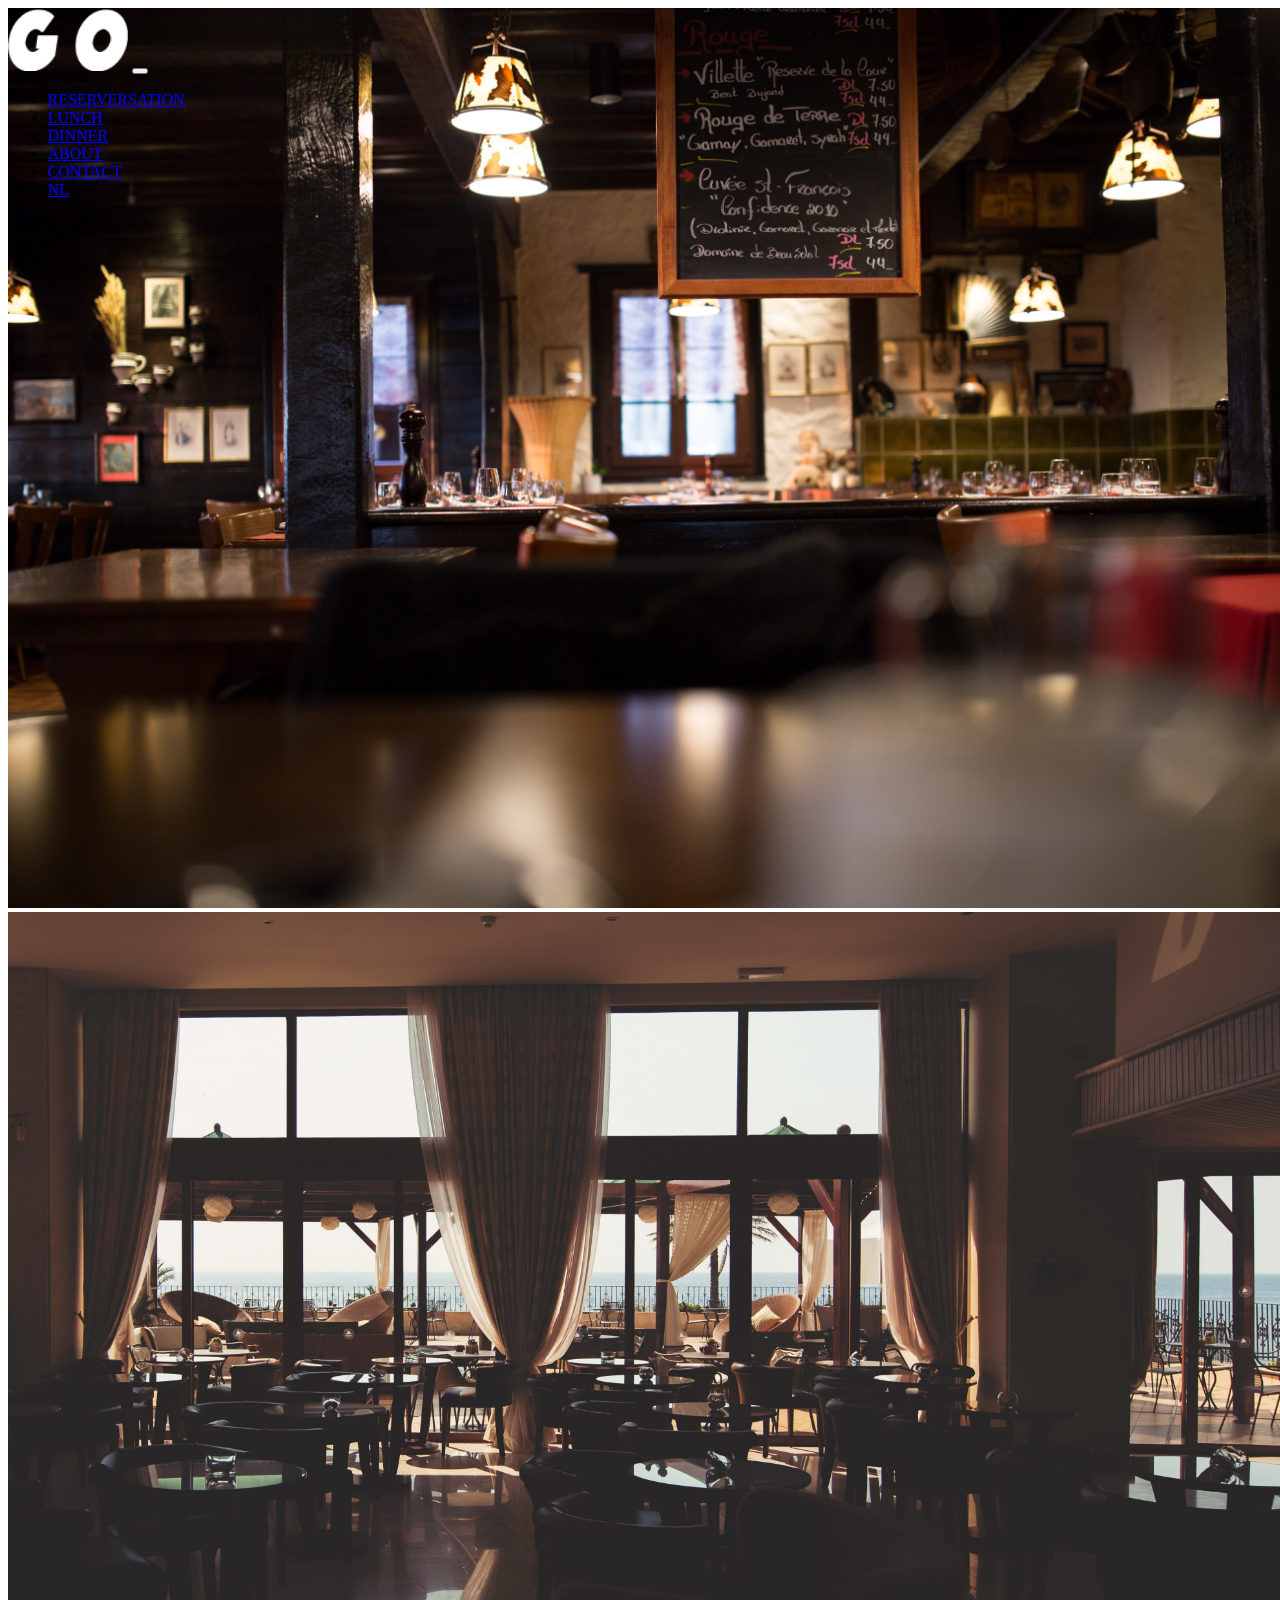
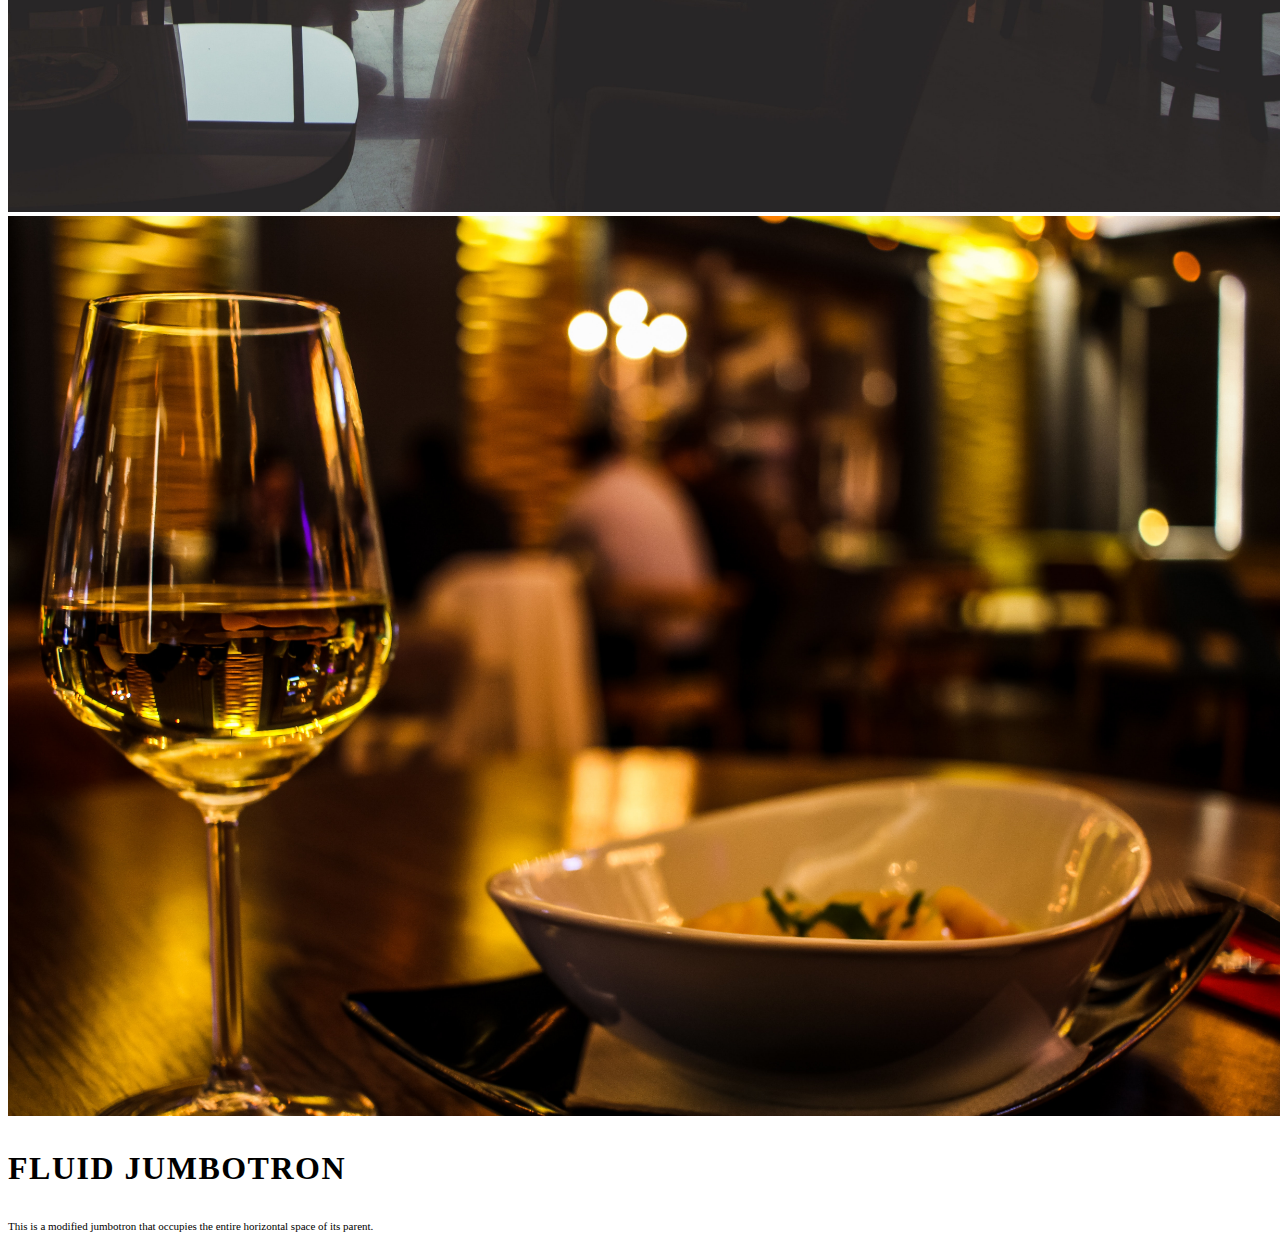
==== index.html @ 3fc8fcc0 "put propernav bar on all pages and fixed linking" ====
<!DOCTYPE html>
<html>
<head>
    <meta charset="utf-8" />
    <meta http-equiv="X-UA-Compatible" content="IE=edge">
    <title>Restaurant V</title>
    <meta name="viewport" content="width=device-width, initial-scale=1">
    <link href="https://stackpath.bootstrapcdn.com/bootstrap/4.2.1/css/bootstrap.min.css" rel="stylesheet" integrity="sha384-GJzZqFGwb1QTTN6wy59ffF1BuGJpLSa9DkKMp0DgiMDm4iYMj70gZWKYbI706tWS" crossorigin="anonymous"> 
    <link rel="stylesheet" href="css/style.css">
    <link rel="stylesheet" href="https://use.fontawesome.com/releases/v5.7.1/css/all.css" integrity="sha384-fnmOCqbTlWIlj8LyTjo7mOUStjsKC4pOpQbqyi7RrhN7udi9RwhKkMHpvLbHG9Sr" crossorigin="anonymous">
</head>
<body>
    <nav class="navbar navbar-expand-lg navbar-dark navbar-expand-md">
        <a class="navbar-brand" href="index.html"><img class="pt-3 pl-4" id="logo" src="img/LogoGO.png"></a>
        <button class="navbar-toggler" type="button" data-toggle="collapse" data-target="#navbarNav" aria-controls="navbarNav" aria-expanded="false" aria-label="Toggle navigation">
          <span class="navbar-toggler-icon"></span>
        </button>
        <div class="collapse navbar-collapse flex-row-reverse" id="navbarNav">
          <ul class="navbar-nav">
            <li class="nav-item active pt-2">
              <a class="nav-link font-weight-bold" href="reservation.html">RESERVERSATION</a>
            </li>
            <li class="nav-item px-3 pt-2">
              <a class="nav-link font-weight-bold" href="lunch.html">LUNCH</a>
            </li>
            <li class="nav-item px-3 pt-2">
              <a class="nav-link font-weight-bold" href="#">DINNER</a>
            </li>
            <li class="nav-item px-3 pt-2">
              <a class="nav-link font-weight-bold" href="about.html">ABOUT</a>
            </li>
            <li class="nav-item px-3 pt-2">
              <a class="nav-link font-weight-bold" href="#">CONTACT</a>
            </li>
            <li class="nav-item pr-4 pt-2 font-weight-bold">
              <a class="nav-link" href="#">NL</a>
            </li>
          </ul>
        </div>
    </nav>
    <div id="demo" class="carousel slide carousel-fade" data-ride="carousel">
      <div class="carousel-inner">
        <div class="carousel-item active">
          <img src="img/after-business-hours-architecture-bar-34650.jpg" alt="Los Angeles" width="1100" height="500">
        </div>
        <div class="carousel-item">
          <img src="img/architecture-chairs-curtains-279835.jpg" alt="Chicago" width="1100" height="500">
        </div>
        <div class="carousel-item">
          <img src="img/blur-close-up-cutlery-370984.jpg" alt="New York" width="1100" height="500">
        </div>
      </div>
      <div class="pl-4 jumbotron jumbotron-fluid">
          <div class="container">
            <h1 class="display-4">Fluid jumbotron</h1>
            <p class="lead">This is a modified jumbotron that occupies the entire horizontal space of its parent.</p>
          </div>
      </div>
    </div>
    <div class="socialmedia">
      <a href="#"><i class="fab fa-facebook-f px-2"></i></a>
      <a href="#"><i class="fab fa-instagram px-2"></i></a>
      <a href="#"><i class="fab fa-youtube-square px-2"></i></a>
    </div>

    <script> src="js/main.js"</script>
    <script src="https://ajax.googleapis.com/ajax/libs/jquery/3.3.1/jquery.min.js"></script>
    <script src="https://cdnjs.cloudflare.com/ajax/libs/popper.js/1.14.6/umd/popper.min.js"></script>
    <script src="https://maxcdn.bootstrapcdn.com/bootstrap/4.2.1/js/bootstrap.min.js"></script>
  

</body>
</html>
---- css/style.css ----
body, html{
	font-family: 'Montserrat';
	height:100vh;
}

p {
	font-size: 11px;
	width:100%;
	z-index: 20;
	font-weight: 100;
	line-height: 1.7;
}

h1, h2, h3 {
	text-transform: uppercase;
	letter-spacing: 1.5px;
	line-height: 1.7;
}

h3 {
	font-size: 13px;
}

h2 {
	font-size: 16px;
}

h3 {
	font-size: 19px;
}

.food-header {
	background-image: url('../img/burrito.jpg');
	height: 250px;
	background-size: cover;
	background-attachment: fixed;
  	background-position: center;
  	background-repeat: no-repeat;

}

.carousel-inner img {
	width: 100vw;
	height: 100vh;
	object-fit: cover;
	overflow: hidden;
}

.navbar {
	position: absolute;
	width: 100%;
	z-index: 2;
}

.navbar-light .navbar-nav .active>.nav-link, .navbar-light .navbar-nav .nav-link.active, .navbar-light .navbar-nav .nav-link.show, .navbar-light .navbar-nav .show>.nav-link {
	color: white;
}

.navbar-light .navbar-nav .nav-link {
	color: rgba(251, 251, 251, 0.5);

}

main {
	height: 100%;
	width: 100%;
}

.content {
	padding: 20px;
}

.content h3 {
	padding-bottom: 20px;
	padding-top: 20px;
}

.food-menu h3 {
	border-top: solid 1px #ececec;
	letter-spacing: 3px;
	font-size: 14px;

}

.food-title {
	color: rgb(182, 163, 119);
}

.navbar-light .navbar-nav .active>.nav-link, .navbar-light .navbar-nav .nav-link.active, .navbar-light .navbar-nav .nav-link.show, .navbar-light .navbar-nav .show>.nav-link {
    color: white;
}
.navbar-light .navbar-nav .nav-link {
    color: #f8f9fa;
}

.socialmedia {
	z-index: 22;
	position: absolute;
	bottom: 8%;
	padding-left:40px;
}

.fab{
	size: 50px;
	color:white;
}

.fab:hover{
	color:lightblue;
}

.full-height {
	height: 100%;
}

.info {
	overflow: hidden;
}

.info-image {
	background-image: url('../img/after-business-hours-architecture-bar-34650.jpg');
	background-size: cover;
}

.info-outer {
	background-color: #1f1b1b;
	display: flex;
	align-items: center;
}

.info-inner h2 {
	color: wheat;
}

.info-inner {
	color: white;
	padding: 70px;
}

#logo {
	height:63px;
	width:120px;
}

@media(max-width:767px){
	#logo{
		height:45.6px;
		width: 80.6px;
	}
}
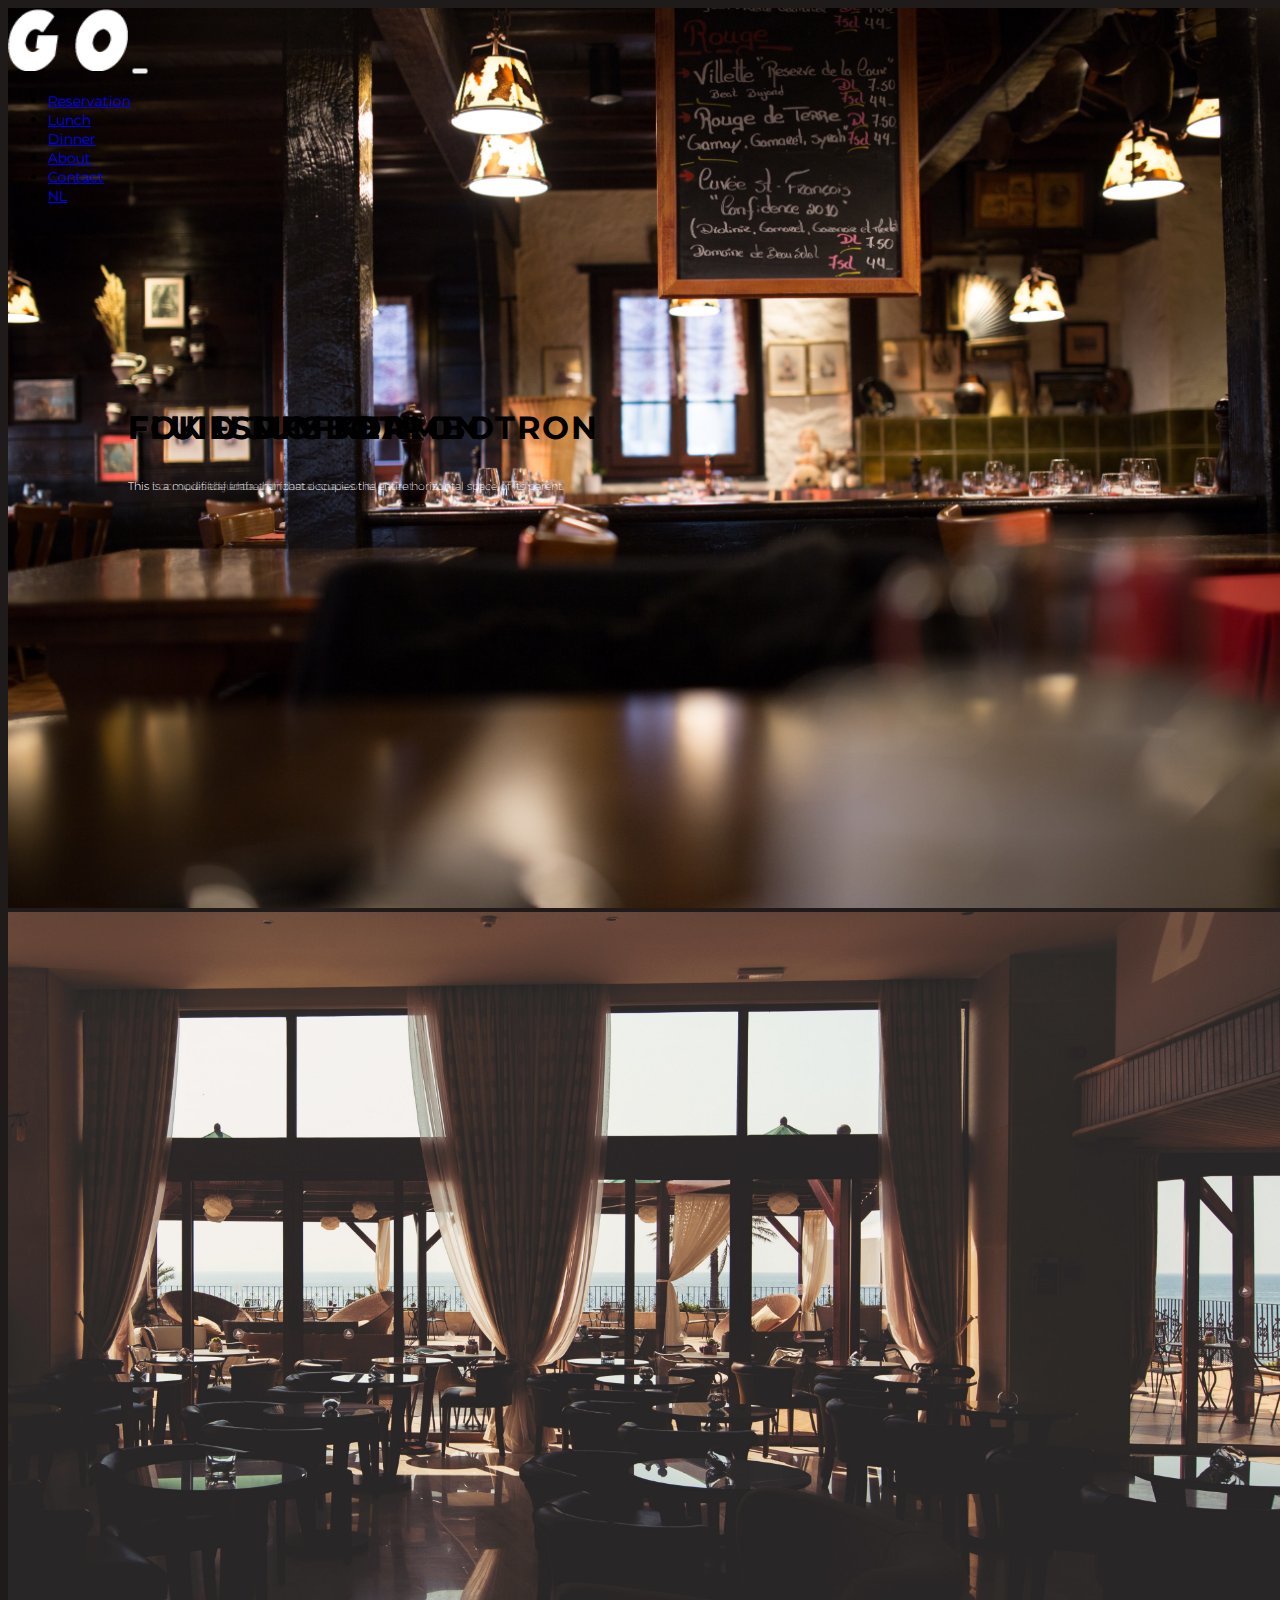
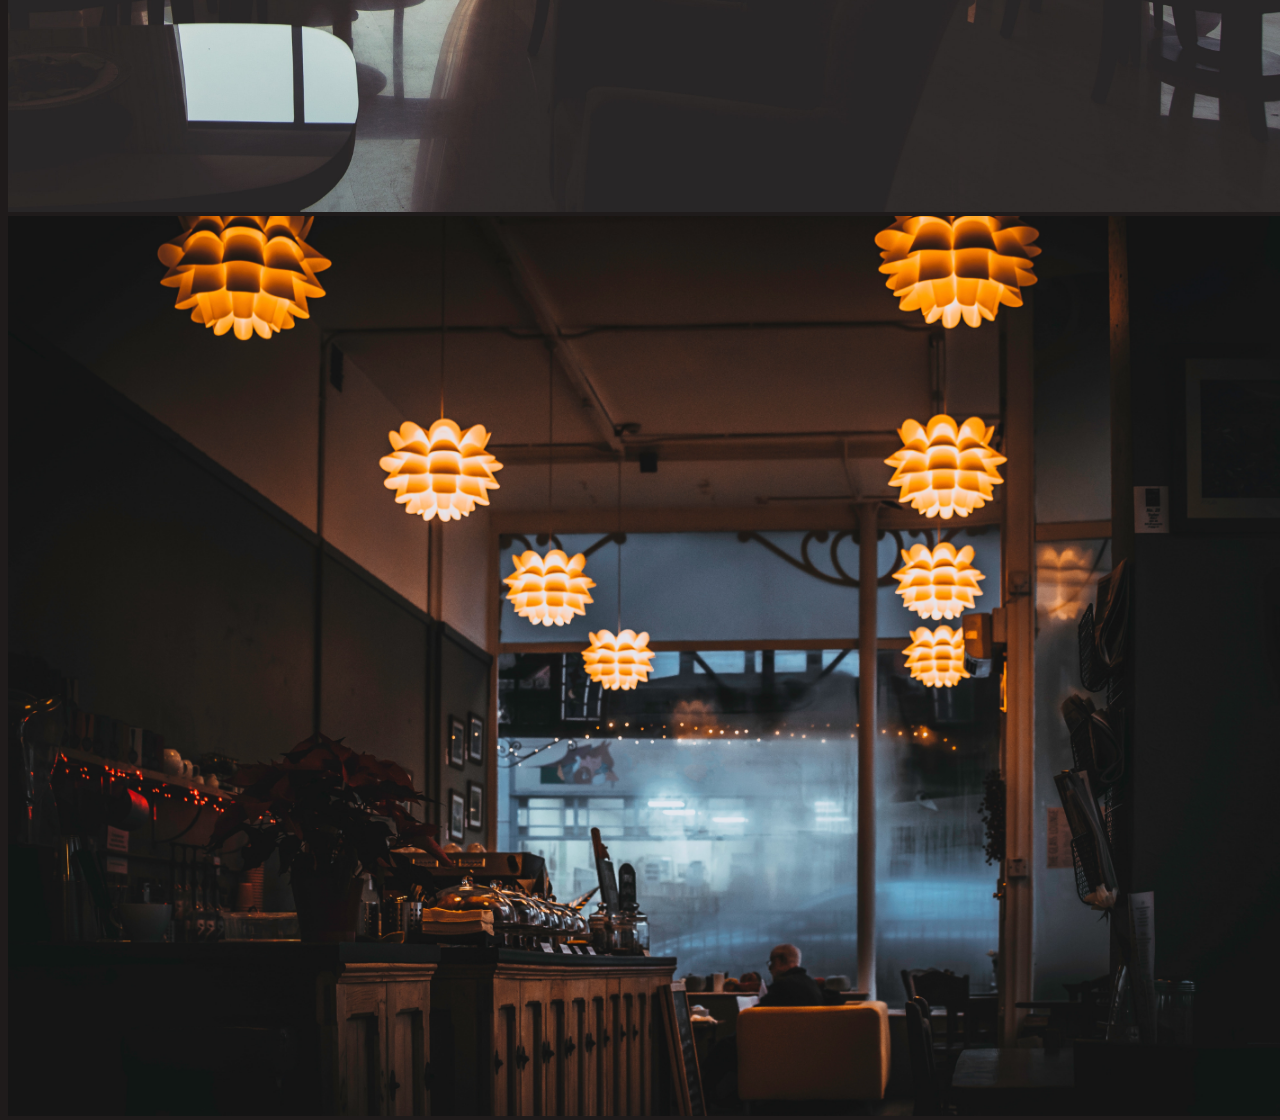
==== commit 48fc30a6: "fixed all pages nav" ====
--- a/index.html
+++ b/index.html
@@ -8,6 +8,7 @@
     <link href="https://stackpath.bootstrapcdn.com/bootstrap/4.2.1/css/bootstrap.min.css" rel="stylesheet" integrity="sha384-GJzZqFGwb1QTTN6wy59ffF1BuGJpLSa9DkKMp0DgiMDm4iYMj70gZWKYbI706tWS" crossorigin="anonymous"> 
     <link rel="stylesheet" href="css/style.css">
     <link rel="stylesheet" href="https://use.fontawesome.com/releases/v5.7.1/css/all.css" integrity="sha384-fnmOCqbTlWIlj8LyTjo7mOUStjsKC4pOpQbqyi7RrhN7udi9RwhKkMHpvLbHG9Sr" crossorigin="anonymous">
+    <link href="https://fonts.googleapis.com/css?family=Montserrat:300,400,600,700" rel="stylesheet">
 </head>
 <body>
     <nav class="navbar navbar-expand-lg navbar-dark navbar-expand-md">
@@ -17,44 +18,50 @@
         </button>
         <div class="collapse navbar-collapse flex-row-reverse" id="navbarNav">
           <ul class="navbar-nav">
-            <li class="nav-item active pt-2">
-              <a class="nav-link font-weight-bold" href="reservation.html">RESERVERSATION</a>
+            <li class="nav-item">
+              <a class="nav-link" href="reservation.html">Reservation</a>
             </li>
-            <li class="nav-item px-3 pt-2">
-              <a class="nav-link font-weight-bold" href="lunch.html">LUNCH</a>
+            <li class="nav-item px-2">
+              <a class="nav-link" href="lunch.html">Lunch</a>
             </li>
-            <li class="nav-item px-3 pt-2">
-              <a class="nav-link font-weight-bold" href="#">DINNER</a>
+            <li class="nav-item px-2">
+              <a class="nav-link " href="dinner.html">Dinner</a>
             </li>
-            <li class="nav-item px-3 pt-2">
-              <a class="nav-link font-weight-bold" href="about.html">ABOUT</a>
+            <li class="nav-item px-2">
+              <a class="nav-link " href="about.html">About</a>
             </li>
-            <li class="nav-item px-3 pt-2">
-              <a class="nav-link font-weight-bold" href="#">CONTACT</a>
+            <li class="nav-item px-2">
+              <a class="nav-link " href="contact.html">Contact</a>
             </li>
-            <li class="nav-item pr-4 pt-2 font-weight-bold">
+            <li class="nav-item px-3 ">
               <a class="nav-link" href="#">NL</a>
             </li>
           </ul>
         </div>
     </nav>
-    <div id="demo" class="carousel slide carousel-fade" data-ride="carousel">
+    <div id="carousel-fade" class="carousel slide carousel-fade" data-ride="carousel">
       <div class="carousel-inner">
         <div class="carousel-item active">
           <img src="img/after-business-hours-architecture-bar-34650.jpg" alt="Los Angeles" width="1100" height="500">
+          <div class="carousel-caption d-none d-md-block">
+            <h1 class="display-4">Fluid jumbotron</h1>
+            <p class="lead">This is a modified jumbotron that occupies the entire horizontal space of its parent.</p>
+          </div>
         </div>
         <div class="carousel-item">
           <img src="img/architecture-chairs-curtains-279835.jpg" alt="Chicago" width="1100" height="500">
+          <div class="carousel-caption d-none d-md-block">
+            <h1 class="display-4">fok u mofker</h1>
+          <p class="lead">This t occupies the entire horizontal space of its parent.</p>
+          </div>
         </div>
         <div class="carousel-item">
           <img src="img/blur-close-up-cutlery-370984.jpg" alt="New York" width="1100" height="500">
+          <div class="carousel-caption d-none d-md-block">
+            <h1 class="display-4">Fluifsdfs fdambotron</h1>
+          <p class="lead">This is a modififdaf fdafa dfaf fdaat occupies the entire horizontal space of its parent.</p>
+          </div>
         </div>
-      </div>
-      <div class="pl-4 jumbotron jumbotron-fluid">
-          <div class="container">
-            <h1 class="display-4">Fluid jumbotron</h1>
-            <p class="lead">This is a modified jumbotron that occupies the entire horizontal space of its parent.</p>
-          </div>
       </div>
     </div>
     <div class="socialmedia">
@@ -62,12 +69,9 @@
       <a href="#"><i class="fab fa-instagram px-2"></i></a>
       <a href="#"><i class="fab fa-youtube-square px-2"></i></a>
     </div>
-
-    <script> src="js/main.js"</script>
     <script src="https://ajax.googleapis.com/ajax/libs/jquery/3.3.1/jquery.min.js"></script>
     <script src="https://cdnjs.cloudflare.com/ajax/libs/popper.js/1.14.6/umd/popper.min.js"></script>
     <script src="https://maxcdn.bootstrapcdn.com/bootstrap/4.2.1/js/bootstrap.min.js"></script>
-  
-
+    <script src="js/main.js"></script>
 </body>
 </html>--- a/css/style.css
+++ b/css/style.css
@@ -1,6 +1,11 @@
+html {
+	overflow-x: hidden;
+}
+
 body, html{
 	font-family: 'Montserrat';
 	height:100vh;
+	background-color: #1f1b1b;
 }
 
 p {
@@ -9,6 +14,7 @@
 	z-index: 20;
 	font-weight: 100;
 	line-height: 1.7;
+	color: white;
 }
 
 h1, h2, h3 {
@@ -31,7 +37,7 @@
 
 .food-header {
 	background-image: url('../img/burrito.jpg');
-	height: 250px;
+	height: 40%;
 	background-size: cover;
 	background-attachment: fixed;
   	background-position: center;
@@ -45,6 +51,12 @@
 	object-fit: cover;
 	overflow: hidden;
 }
+#carousel-inner img {
+	width: 50vw;
+	height: 100vh;
+	object-fit: cover;
+	overflow: hidden;
+}
 
 .navbar {
 	position: absolute;
@@ -59,6 +71,10 @@
 .navbar-light .navbar-nav .nav-link {
 	color: rgba(251, 251, 251, 0.5);
 
+}
+
+.navbar a {
+	font-size: 14px;
 }
 
 main {
@@ -76,9 +92,10 @@
 }
 
 .food-menu h3 {
-	border-top: solid 1px #ececec;
+	border-top: solid 1px #383737;
 	letter-spacing: 3px;
 	font-size: 14px;
+	color: wheat;
 
 }
 
@@ -120,6 +137,7 @@
 .info-image {
 	background-image: url('../img/after-business-hours-architecture-bar-34650.jpg');
 	background-size: cover;
+	background-position: center center;
 }
 
 .info-outer {
@@ -130,6 +148,14 @@
 
 .info-inner h2 {
 	color: wheat;
+	font-weight: 600;
+}
+
+.gold h2, .gold-text {
+	background: -webkit-linear-gradient(transparent, transparent), -webkit-linear-gradient(top, rgb(230, 184, 110) 0%, rgb(199, 168, 118) 26%, rgba(226,186,120,1) 35%, rgb(212, 163, 86) 45%, rgb(175, 136, 72) 61%, rgba(213,173,109,1) 100%);
+	background: -o-linear-gradient(transparent, transparent);
+	-webkit-background-clip: text;
+	-webkit-text-fill-color: transparent;
 }
 
 .info-inner {
@@ -137,9 +163,40 @@
 	padding: 70px;
 }
 
+.fade-content, .regular-fade {
+	opacity: 0;
+	-webkit-transform: translatez(0);
+    -moz-transform: translatez(0);
+    -ms-transform: translatez(0);
+    -o-transform: translatez(0);
+    transform: translatez(0);
+}
+
 #logo {
 	height:63px;
 	width:120px;
+}
+
+.jumbotron-position{
+	position: absolute;
+	top: 40%;
+	left:10%;
+	z-index: 100;
+	color:white;
+}
+
+.carousel-caption {
+	position: absolute;
+	top: 40%;
+	left:10%;
+	z-index: 10;
+	padding-top: 20px;
+	padding-bottom: 20px;
+	text-align: left;
+}
+
+label {
+	color:black;
 }
 
 @media(max-width:767px){
@@ -147,4 +204,7 @@
 		height:45.6px;
 		width: 80.6px;
 	}
+	.info-image {
+		height: 50%;
+	}
 }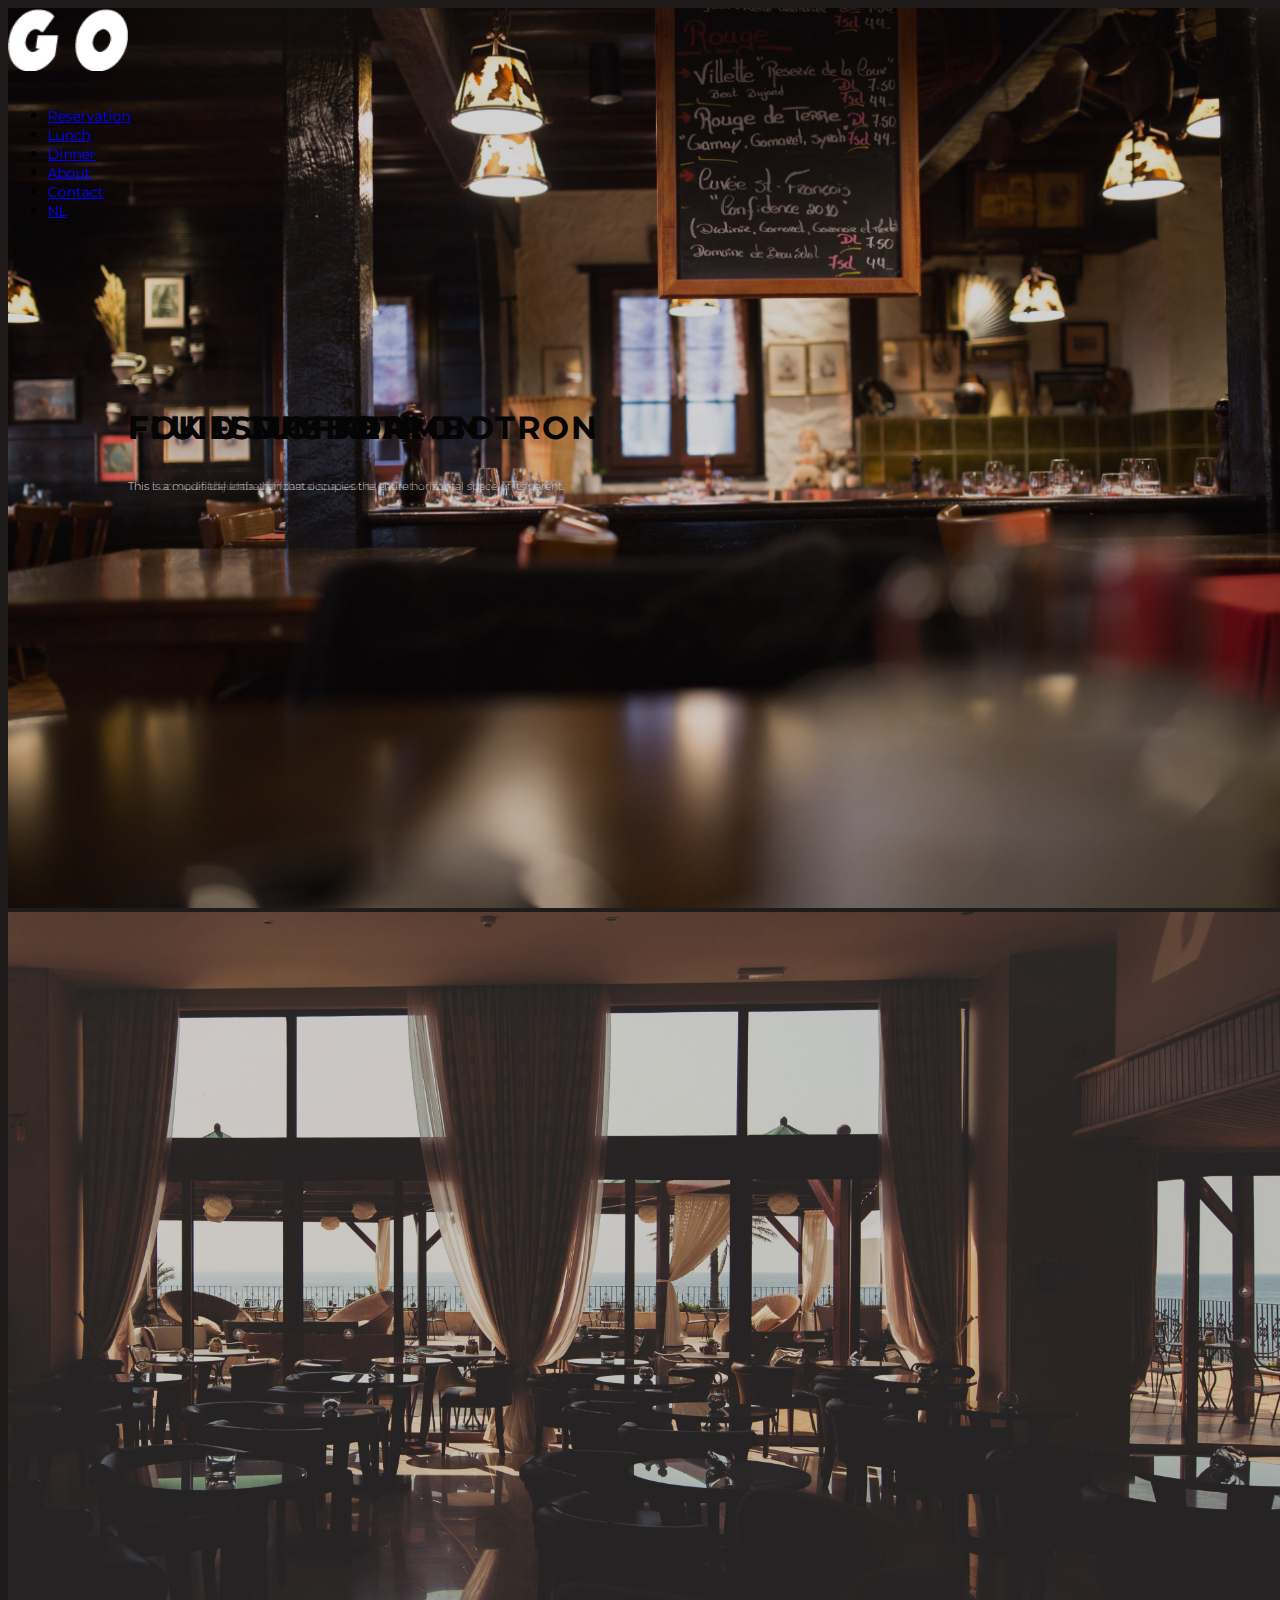
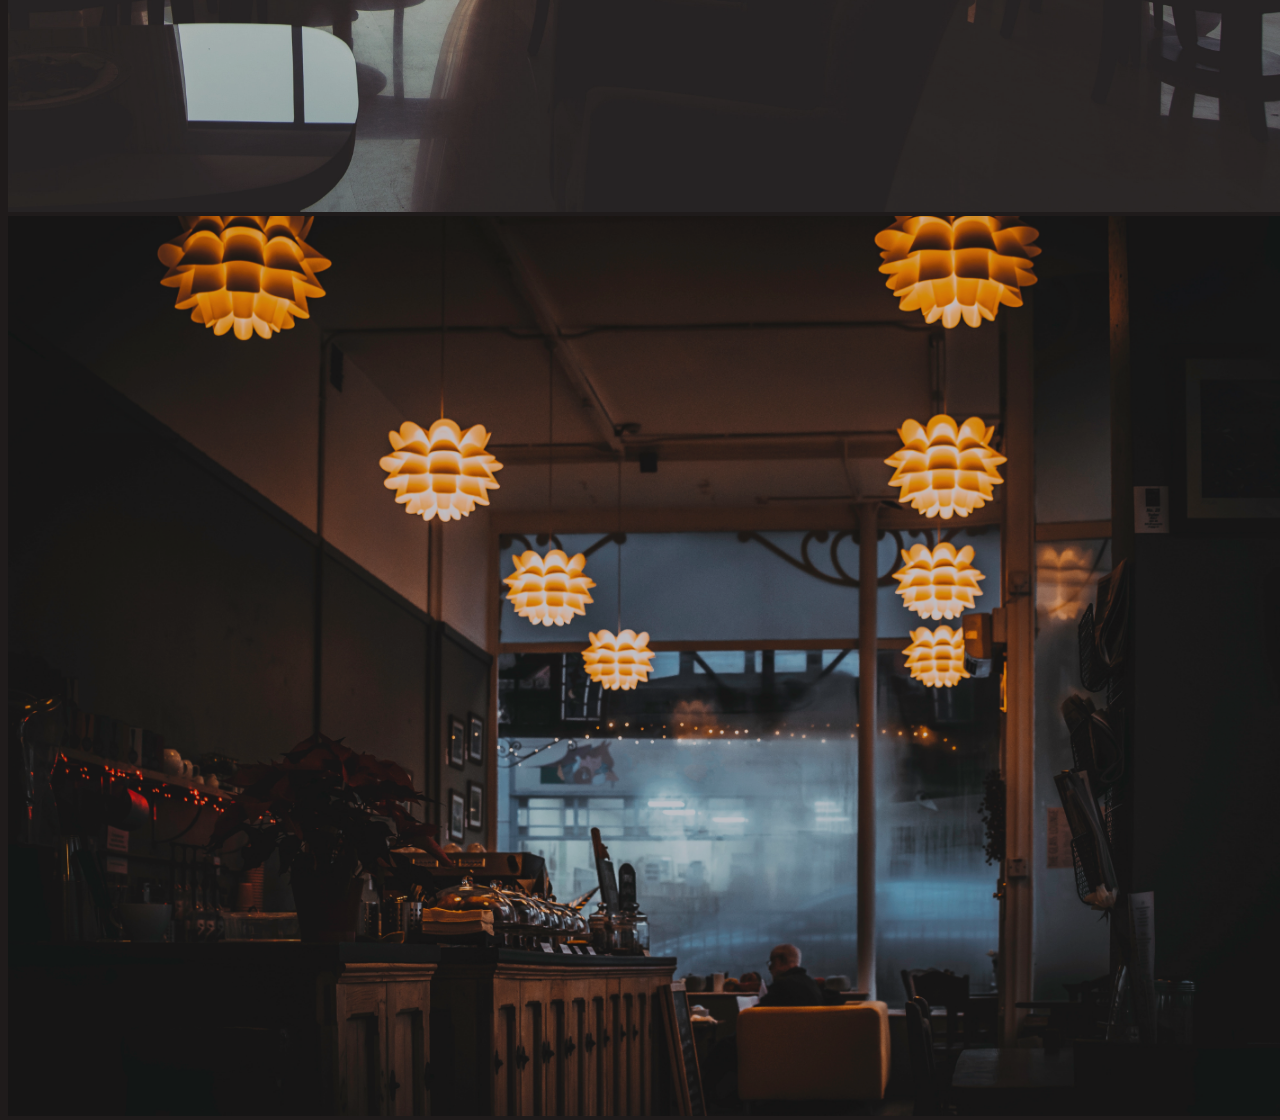
==== commit 01f87773: "added animations and fixed stuff" ====
--- a/index.html
+++ b/index.html
@@ -11,67 +11,92 @@
     <link href="https://fonts.googleapis.com/css?family=Montserrat:300,400,600,700" rel="stylesheet">
 </head>
 <body>
-    <nav class="navbar navbar-expand-lg navbar-dark navbar-expand-md">
-        <a class="navbar-brand" href="index.html"><img class="pt-3 pl-4" id="logo" src="img/LogoGO.png"></a>
-        <button class="navbar-toggler" type="button" data-toggle="collapse" data-target="#navbarNav" aria-controls="navbarNav" aria-expanded="false" aria-label="Toggle navigation">
-          <span class="navbar-toggler-icon"></span>
-        </button>
-        <div class="collapse navbar-collapse flex-row-reverse" id="navbarNav">
-          <ul class="navbar-nav">
-            <li class="nav-item">
-              <a class="nav-link" href="reservation.html">Reservation</a>
-            </li>
-            <li class="nav-item px-2">
-              <a class="nav-link" href="lunch.html">Lunch</a>
-            </li>
-            <li class="nav-item px-2">
-              <a class="nav-link " href="dinner.html">Dinner</a>
-            </li>
-            <li class="nav-item px-2">
-              <a class="nav-link " href="about.html">About</a>
-            </li>
-            <li class="nav-item px-2">
-              <a class="nav-link " href="contact.html">Contact</a>
-            </li>
-            <li class="nav-item px-3 ">
-              <a class="nav-link" href="#">NL</a>
-            </li>
-          </ul>
+<div class="mobilenav navbar flex">
+  <ul>
+    <li>
+      <a class="nav-link" href="reservation.html">Reservation</a>
+    </li>
+    <li>
+      <a class="nav-link" href="lunch.html">Lunch</a>
+    </li>
+    <li>
+      <a class="nav-link" href="#">Dinner</a>
+    </li>
+    <li>
+      <a class="nav-link" href="about.html">About</a>
+    </li>
+    <li>
+      <a class="nav-link" href="#">Contact</a>
+    </li>
+    <li>
+      <a class="nav-link" href="#">NL</a>
+    </li>
+  </ul>
+</div>
+<nav class="navbar navbar-expand-lg navbar-dark navbar-expand-md">
+    <a class="navbar-brand" href="index.html"><img class="pt-3 pl-4" id="logo" src="img/LogoGO.png"></a>
+    <div id="nav-icon3" onclick="toggleNav()">
+      <span></span>
+      <span></span>
+      <span></span>
+      <span></span>
+    </div>
+    <div class="collapse navbar-collapse flex-row-reverse" id="navbarNav">
+      <ul class="navbar-nav">
+        <li class="nav-item">
+          <a class="nav-link px-2 pt-2 mt-3" href="reservation.html">Reservation</a>
+        </li>
+        <li class="nav-item px-2 mt-3">
+          <a class="nav-link" href="lunch.html">Lunch</a>
+        </li>
+        <li class="nav-item px-2 mt-3">
+          <a class="nav-link " href="dinner.html">Dinner</a>
+        </li>
+        <li class="nav-item px-2 mt-3">
+          <a class="nav-link " href="about.html">About</a>
+        </li>
+        <li class="nav-item px-2 mt-3">
+          <a class="nav-link " href="contact.html">Contact</a>
+        </li>
+        <li class="nav-item px-3 pr-4 mt-3">
+          <a class="nav-link" href="#">NL</a>
+        </li>
+      </ul>
+    </div>
+  </nav>
+  <div id="carousel-fade" class="carousel slide carousel-fade hidden" data-ride="carousel">
+    <div class="carousel-inner">
+      <div class="carousel-item active">
+        <img class="transitionEffect" src="img/after-business-hours-architecture-bar-34650.jpg" alt="Los Angeles" width="1100" height="500">
+        <div class="carousel-caption d-none d-md-block">
+          <h1 class="display-4">Fluid jumbotron</h1>
+          <p class="lead">This is a modified jumbotron that occupies the entire horizontal space of its parent.</p>
         </div>
-    </nav>
-    <div id="carousel-fade" class="carousel slide carousel-fade" data-ride="carousel">
-      <div class="carousel-inner">
-        <div class="carousel-item active">
-          <img src="img/after-business-hours-architecture-bar-34650.jpg" alt="Los Angeles" width="1100" height="500">
-          <div class="carousel-caption d-none d-md-block">
-            <h1 class="display-4">Fluid jumbotron</h1>
-            <p class="lead">This is a modified jumbotron that occupies the entire horizontal space of its parent.</p>
-          </div>
+      </div>
+      <div class="carousel-item">
+        <img src="img/architecture-chairs-curtains-279835.jpg" alt="Chicago" width="1100" height="500">
+        <div class="carousel-caption d-none d-md-block">
+          <h1 class="display-4">fok u mofker</h1>
+        <p class="lead">This t occupies the entire horizontal space of its parent.</p>
         </div>
-        <div class="carousel-item">
-          <img src="img/architecture-chairs-curtains-279835.jpg" alt="Chicago" width="1100" height="500">
-          <div class="carousel-caption d-none d-md-block">
-            <h1 class="display-4">fok u mofker</h1>
-          <p class="lead">This t occupies the entire horizontal space of its parent.</p>
-          </div>
-        </div>
-        <div class="carousel-item">
-          <img src="img/blur-close-up-cutlery-370984.jpg" alt="New York" width="1100" height="500">
-          <div class="carousel-caption d-none d-md-block">
-            <h1 class="display-4">Fluifsdfs fdambotron</h1>
-          <p class="lead">This is a modififdaf fdafa dfaf fdaat occupies the entire horizontal space of its parent.</p>
-          </div>
+      </div>
+      <div class="carousel-item">
+        <img src="img/blur-close-up-cutlery-370984.jpg" alt="New York" width="1100" height="500">
+        <div class="carousel-caption d-none d-md-block">
+          <h1 class="display-4">Fluifsdfs fdambotron</h1>
+        <p class="lead">This is a modififdaf fdafa dfaf fdaat occupies the entire horizontal space of its parent.</p>
         </div>
       </div>
     </div>
-    <div class="socialmedia">
-      <a href="#"><i class="fab fa-facebook-f px-2"></i></a>
-      <a href="#"><i class="fab fa-instagram px-2"></i></a>
-      <a href="#"><i class="fab fa-youtube-square px-2"></i></a>
-    </div>
-    <script src="https://ajax.googleapis.com/ajax/libs/jquery/3.3.1/jquery.min.js"></script>
-    <script src="https://cdnjs.cloudflare.com/ajax/libs/popper.js/1.14.6/umd/popper.min.js"></script>
-    <script src="https://maxcdn.bootstrapcdn.com/bootstrap/4.2.1/js/bootstrap.min.js"></script>
-    <script src="js/main.js"></script>
+  </div>
+  <div class="socialmedia">
+    <a href="#"><i class="fab fa-facebook-f px-2"></i></a>
+    <a href="#"><i class="fab fa-instagram px-2"></i></a>
+    <a href="#"><i class="fab fa-youtube-square px-2"></i></a>
+  </div>
+  <script src="https://ajax.googleapis.com/ajax/libs/jquery/3.3.1/jquery.min.js"></script>
+  <script src="js/main.js"></script>
+  <script src="https://cdnjs.cloudflare.com/ajax/libs/popper.js/1.14.6/umd/popper.min.js"></script>
+  <script src="https://maxcdn.bootstrapcdn.com/bootstrap/4.2.1/js/bootstrap.min.js"></script>
 </body>
 </html>--- a/css/style.css
+++ b/css/style.css
@@ -5,7 +5,8 @@
 body, html{
 	font-family: 'Montserrat';
 	height:100vh;
-	background-color: #1f1b1b;
+	/* background-color: #fffcfc; */
+	background-color:#1f1b1b;
 }
 
 p {
@@ -36,13 +37,13 @@
 }
 
 .food-header {
-	background-image: url('../img/burrito.jpg');
-	height: 40%;
+	background-image: url('https://images.pexels.com/photos/842545/pexels-photo-842545.jpeg');
+	height: 60%;
 	background-size: cover;
 	background-attachment: fixed;
-  	background-position: center;
-  	background-repeat: no-repeat;
-
+	background-position: center bottom;
+	background-repeat: no-repeat;
+	background-position-y: -260px;
 }
 
 .carousel-inner img {
@@ -61,7 +62,7 @@
 .navbar {
 	position: absolute;
 	width: 100%;
-	z-index: 2;
+	z-index: 111;
 }
 
 .navbar-light .navbar-nav .active>.nav-link, .navbar-light .navbar-nav .nav-link.active, .navbar-light .navbar-nav .nav-link.show, .navbar-light .navbar-nav .show>.nav-link {
@@ -91,11 +92,16 @@
 	padding-top: 20px;
 }
 
+.food-menu p {
+	color: #0c0b0b;
+	font-size: 12px;
+}
+
 .food-menu h3 {
-	border-top: solid 1px #383737;
+	border-top: solid 1px #e2e2e2;
 	letter-spacing: 3px;
 	font-size: 14px;
-	color: wheat;
+	color: #82755d;
 
 }
 
@@ -130,6 +136,10 @@
 	height: 100%;
 }
 
+.wrapper {
+	background-color: whitesmoke;
+}
+
 .info {
 	overflow: hidden;
 }
@@ -138,6 +148,7 @@
 	background-image: url('../img/after-business-hours-architecture-bar-34650.jpg');
 	background-size: cover;
 	background-position: center center;
+	height:100vh;
 }
 
 .info-outer {
@@ -199,12 +210,133 @@
 	color:black;
 }
 
+.modal-header .close {
+    padding: 1rem 1rem;
+	margin: -1.5rem -9.5rem -5rem auto;
+}
+.mobilenav {
+    width: 100vw;
+    height: 100vh;
+    opacity: 0;
+    position: absolute;
+    background-color: #1f1b1b;
+    z-index: 110;
+    justify-content: center;
+    text-align: left;
+}
+
+.mobilenav ul {
+    padding: 0;
+}
+
+.mobilenav a{
+    font-size: 20px;
+    color: white;
+    padding: 20px;
+}
+
+.flex {
+	display: flex;
+}
+
+/* Icon 3 */
+
+#nav-icon3 {
+  opacity: 0;
+  width: 30px;
+  height: 15px;
+  position: relative;
+  -webkit-transform: rotate(0deg);
+  -moz-transform: rotate(0deg);
+  -o-transform: rotate(0deg);
+  transform: rotate(0deg);
+  -webkit-transition: .5s ease-in-out;
+  -moz-transition: .5s ease-in-out;
+  -o-transition: .5s ease-in-out;
+  transition: .5s ease-in-out;
+  cursor: pointer;
+}
+
+#nav-icon3 span{
+  display: block;
+  position: absolute;
+  height: 2px;
+  width: 90%;
+  background: rgba(214, 210, 210, 0.96);
+  border-radius: 9px;
+  opacity: 1;
+  left: 0;
+  -webkit-transform: rotate(0deg);
+  -moz-transform: rotate(0deg);
+  -o-transform: rotate(0deg);
+  transform: rotate(0deg);
+  -webkit-transition: .25s ease-in-out;
+  -moz-transition: .25s ease-in-out;
+  -o-transition: .25s ease-in-out;
+  transition: .25s ease-in-out;
+}
+
+
+#nav-icon3 span:nth-child(1) {
+  top: 7px;
+}
+
+#nav-icon3 span:nth-child(2),#nav-icon3 span:nth-child(3) {
+  top: 17px;
+}
+
+#nav-icon3 span:nth-child(4) {
+  top: 27px;
+}
+
+#nav-icon3.open span:nth-child(1) {
+  top: 15px;
+  width: 0%;
+  left: 50%;
+}
+
+#nav-icon3.open span:nth-child(2) {
+  -webkit-transform: rotate(45deg);
+  -moz-transform: rotate(45deg);
+  -o-transform: rotate(45deg);
+  transform: rotate(45deg);
+}
+
+#nav-icon3.open span:nth-child(3) {
+  -webkit-transform: rotate(-45deg);
+  -moz-transform: rotate(-45deg);
+  -o-transform: rotate(-45deg);
+  transform: rotate(-45deg);
+}
+
+#nav-icon3.open span:nth-child(4) {
+  top: 18px;
+  width: 0%;
+  left: 50%;
+}
+div.hidden {
+    display: none
+}
+
 @media(max-width:767px){
 	#logo{
 		height:45.6px;
 		width: 80.6px;
 	}
-	.info-image {
-		height: 50%;
+	.info-image, .info-carousel {
+		height: 50vh;
+	}
+	.info-carousel {
+		overflow: hidden;
+	}
+	.socialmedia-info {
+		display: none;
+	}
+	.info-inner {
+		height:50vh;
+	}
+	#nav-icon3 {
+		opacity: 1;
+		height: 29px;
 	}
 }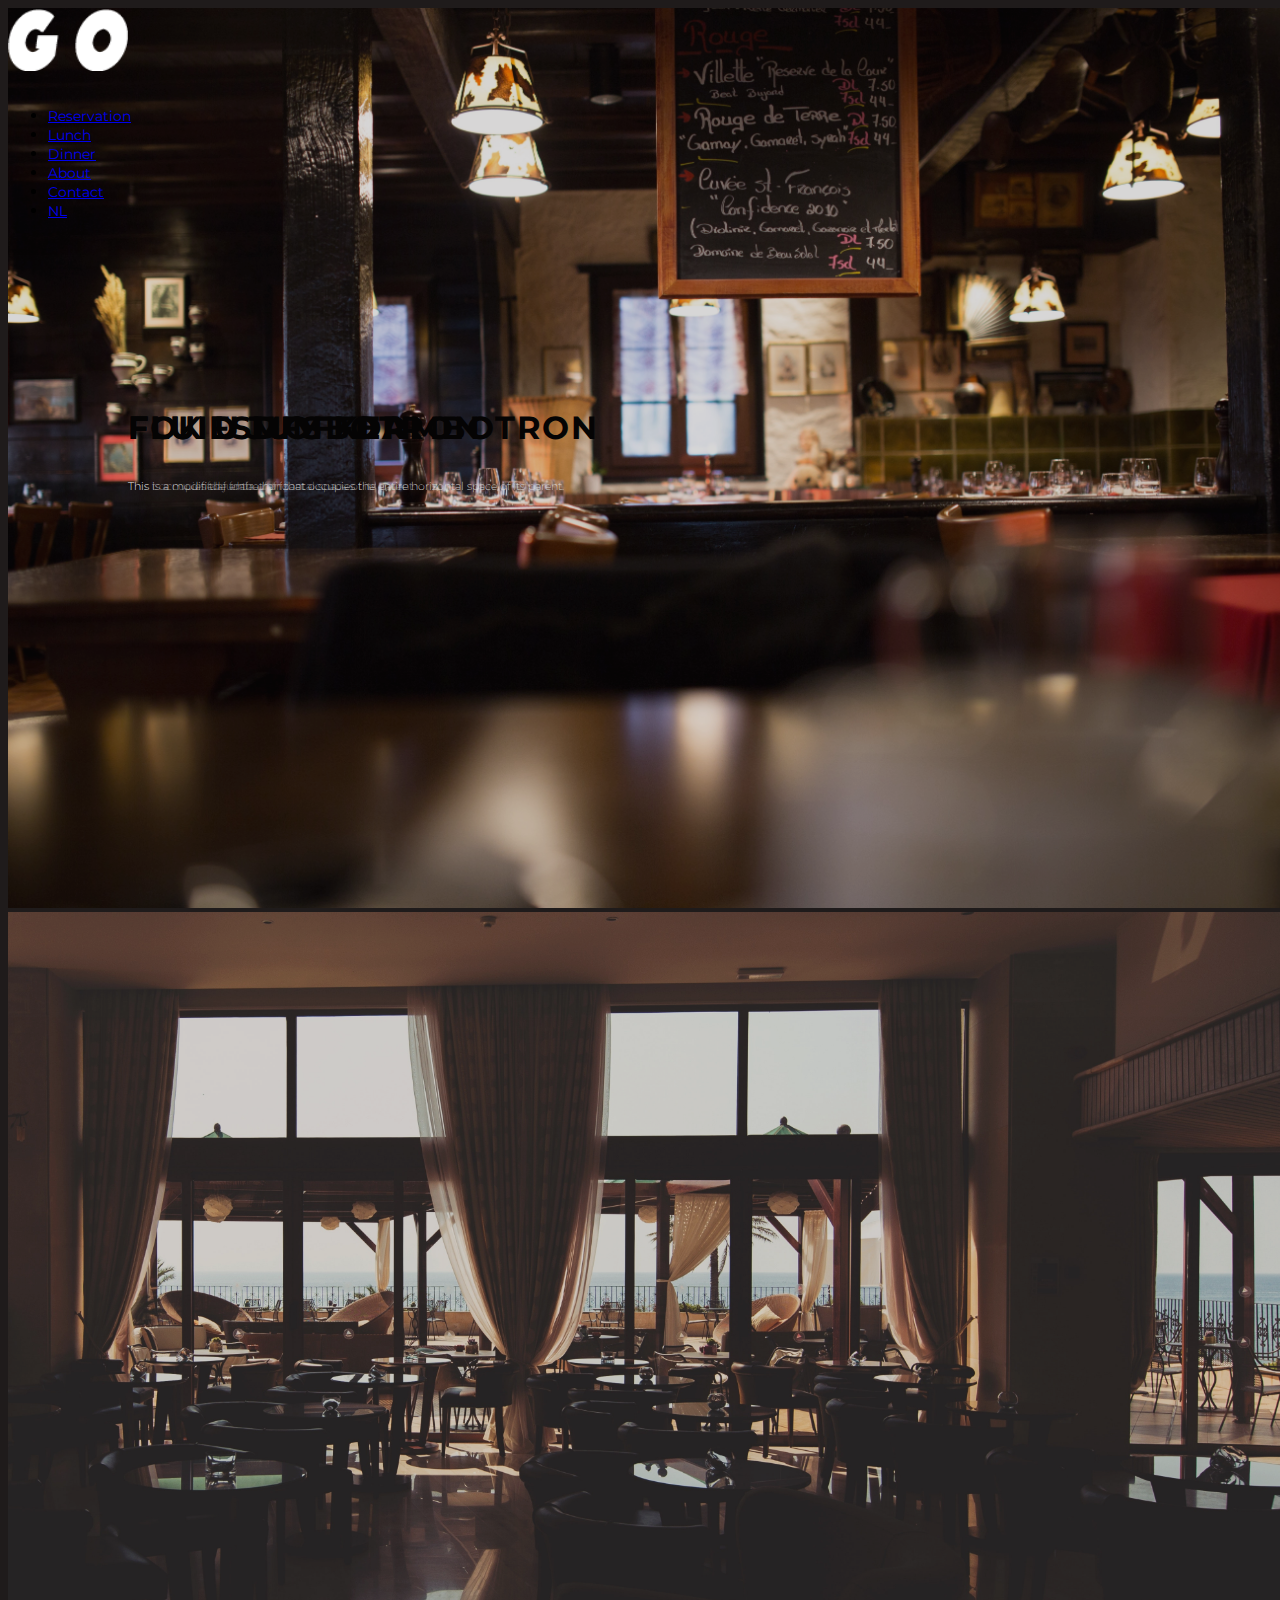
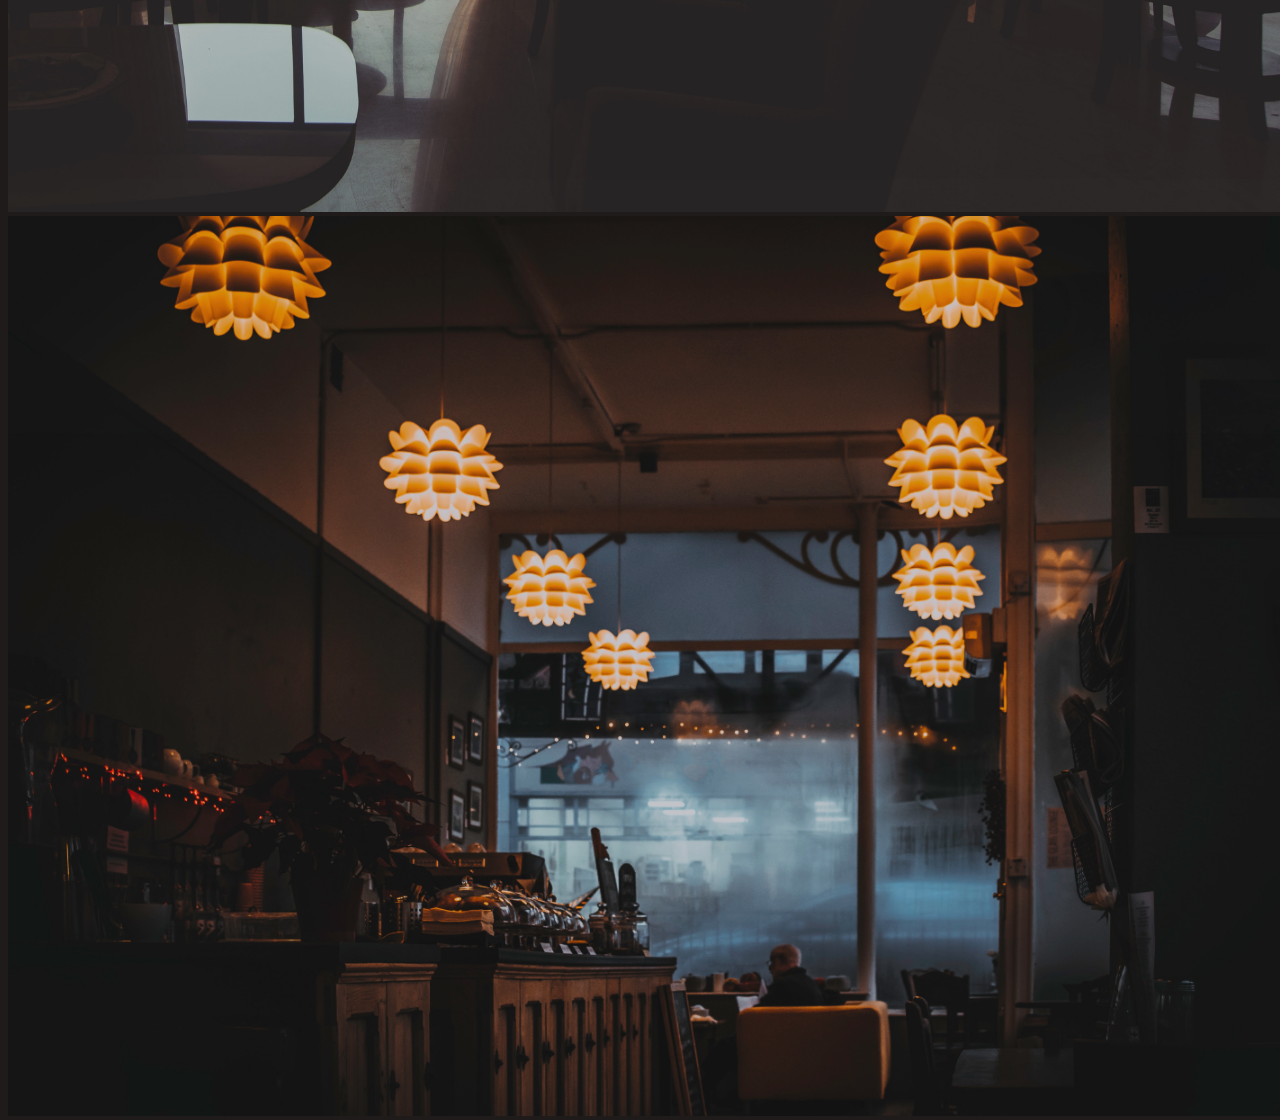
==== commit e628e3a7: "merge fix" ====
--- a/index.html
+++ b/index.html
@@ -20,13 +20,13 @@
       <a class="nav-link" href="lunch.html">Lunch</a>
     </li>
     <li>
-      <a class="nav-link" href="#">Dinner</a>
+      <a class="nav-link" href="dinner.html">Dinner</a>
     </li>
     <li>
       <a class="nav-link" href="about.html">About</a>
     </li>
     <li>
-      <a class="nav-link" href="#">Contact</a>
+      <a class="nav-link" href="contact.html">Contact</a>
     </li>
     <li>
       <a class="nav-link" href="#">NL</a>
--- a/css/style.css
+++ b/css/style.css
@@ -226,6 +226,8 @@
 }
 
 .mobilenav ul {
+	list-style-type: none;
+	margin: 0;
     padding: 0;
 }
 
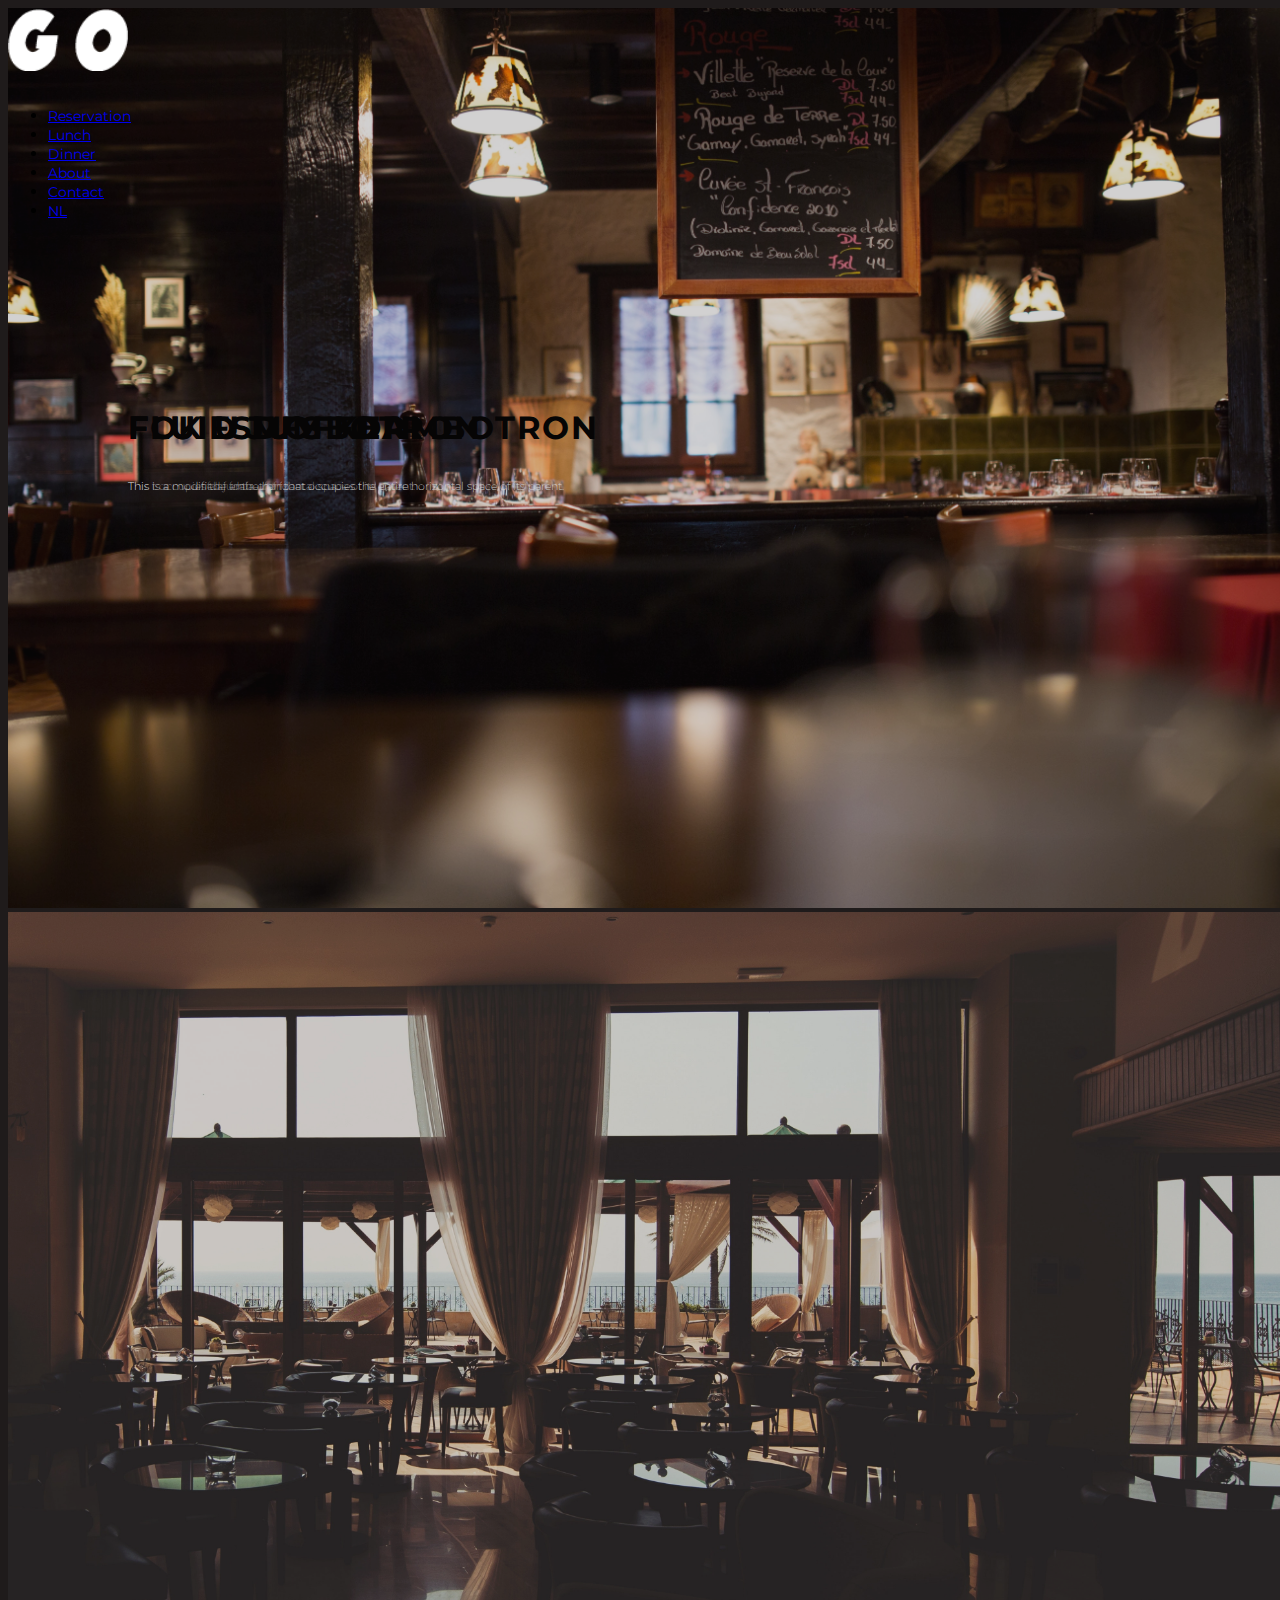
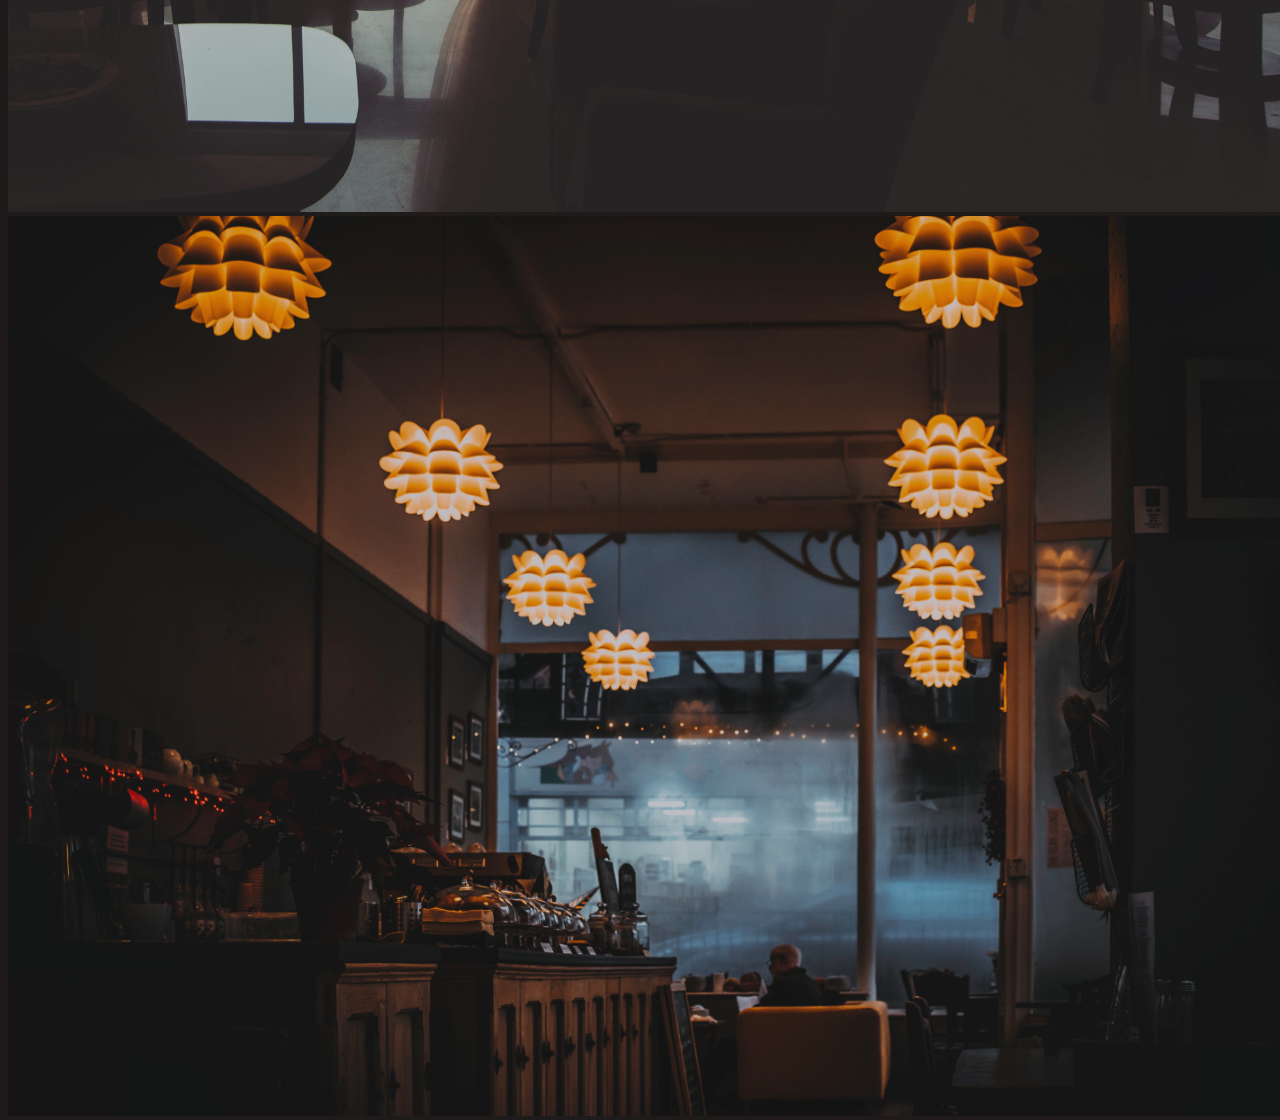
==== commit dfef5a8a: "lel" ====
--- a/index.html
+++ b/index.html
@@ -11,7 +11,8 @@
     <link href="https://fonts.googleapis.com/css?family=Montserrat:300,400,600,700" rel="stylesheet">
 </head>
 <body>
-<div class="mobilenav navbar flex">
+<div class="mobilenav-wrapper">
+  <div class="mobilenav navbar">
   <ul>
     <li>
       <a class="nav-link" href="reservation.html">Reservation</a>
@@ -32,8 +33,9 @@
       <a class="nav-link" href="#">NL</a>
     </li>
   </ul>
+  </div>
 </div>
-<nav class="navbar navbar-expand-lg navbar-dark navbar-expand-md">
+<nav class="navbar navbar-expand-lg navbar-dark">
     <a class="navbar-brand" href="index.html"><img class="pt-3 pl-4" id="logo" src="img/LogoGO.png"></a>
     <div id="nav-icon3" onclick="toggleNav()">
       <span></span>
@@ -68,21 +70,21 @@
     <div class="carousel-inner">
       <div class="carousel-item active">
         <img class="transitionEffect" src="img/after-business-hours-architecture-bar-34650.jpg" alt="Los Angeles" width="1100" height="500">
-        <div class="carousel-caption d-none d-md-block">
+        <div class="carousel-caption d-md-block">
           <h1 class="display-4">Fluid jumbotron</h1>
           <p class="lead">This is a modified jumbotron that occupies the entire horizontal space of its parent.</p>
         </div>
       </div>
       <div class="carousel-item">
         <img src="img/architecture-chairs-curtains-279835.jpg" alt="Chicago" width="1100" height="500">
-        <div class="carousel-caption d-none d-md-block">
+        <div class="carousel-caption d-md-block">
           <h1 class="display-4">fok u mofker</h1>
         <p class="lead">This t occupies the entire horizontal space of its parent.</p>
         </div>
       </div>
       <div class="carousel-item">
         <img src="img/blur-close-up-cutlery-370984.jpg" alt="New York" width="1100" height="500">
-        <div class="carousel-caption d-none d-md-block">
+        <div class="carousel-caption d-md-block">
           <h1 class="display-4">Fluifsdfs fdambotron</h1>
         <p class="lead">This is a modififdaf fdafa dfaf fdaat occupies the entire horizontal space of its parent.</p>
         </div>
--- a/css/style.css
+++ b/css/style.css
@@ -5,8 +5,7 @@
 body, html{
 	font-family: 'Montserrat';
 	height:100vh;
-	/* background-color: #fffcfc; */
-	background-color:#1f1b1b;
+	background-color: #1f1b1b;
 }
 
 p {
@@ -38,12 +37,21 @@
 
 .food-header {
 	background-image: url('https://images.pexels.com/photos/842545/pexels-photo-842545.jpeg');
-	height: 60%;
+	height: 100%;
 	background-size: cover;
 	background-attachment: fixed;
 	background-position: center bottom;
 	background-repeat: no-repeat;
 	background-position-y: -260px;
+	transition-timing-function: cubic-bezier(0,1.39,.83,.67);
+
+}
+
+.food-header-wrapper{
+	height:60%;
+	width:100%;
+	background-color:#1f1b1b;
+
 }
 
 .carousel-inner img {
@@ -97,12 +105,68 @@
 	font-size: 12px;
 }
 
-.food-menu h3 {
+.food-menu h3{
 	border-top: solid 1px #e2e2e2;
 	letter-spacing: 3px;
 	font-size: 14px;
 	color: #82755d;
 
+}
+
+
+.card {
+	border: 0;
+	background-color: transparent;
+}
+
+.card-header h5{
+	border-bottom: solid 1px rgba(206, 200, 200, 0.58);
+}
+
+.card-header {
+	background-color: transparent;
+	border: 0;
+	padding-left: 0;
+}
+
+.card-body {
+	padding-left: 0;
+	font-size: 12px;
+	font-weight: 100;
+	line-height: 1.7;
+}
+
+[data-toggle="collapse"]:after {
+display: inline-block;
+	background: -webkit-linear-gradient(transparent, transparent), -webkit-linear-gradient(top, rgb(230, 184, 110) 0%, rgb(199, 168, 118) 26%, rgba(226,186,120,1) 35%, rgb(212, 163, 86) 45%, rgb(175, 136, 72) 61%, rgba(213,173,109,1) 100%);
+	background: -o-linear-gradient(transparent, transparent);
+	-webkit-background-clip: text;
+	-webkit-text-fill-color: transparent;
+	display: inline-block;
+	font-family: "Font Awesome 5 Free";
+	font-weight: 900;
+	font-size: inherit;
+	text-rendering: auto;
+	-webkit-font-smoothing: antialiased;
+	-moz-osx-font-smoothing: grayscale;
+  content: "\f054";
+  transform: rotate(90deg) ;
+  transition: all linear 0.25s;
+  float: right;
+  }   
+[data-toggle="collapse"].collapsed:after {
+  transform: rotate(0deg) ;
+}
+
+.mobile-menu .card-header h5 button {
+	text-align: left;
+	width: 100%;
+	color: #3e3c39;
+	font-size: 14px;
+	letter-spacing: 2px;
+	padding-left: 0;
+    outline: none;
+    text-decoration: none;
 }
 
 .food-title {
@@ -148,11 +212,11 @@
 	background-image: url('../img/after-business-hours-architecture-bar-34650.jpg');
 	background-size: cover;
 	background-position: center center;
-	height:100vh;
+	height:100%;
 }
 
 .info-outer {
-	background-color: #1f1b1b;
+	background: linear-gradient(to top,#191c1e, #0f1113,#191c1e);
 	display: flex;
 	align-items: center;
 }
@@ -215,14 +279,31 @@
 	margin: -1.5rem -9.5rem -5rem auto;
 }
 .mobilenav {
-    width: 100vw;
-    height: 100vh;
-    opacity: 0;
-    position: absolute;
-    background-color: #1f1b1b;
-    z-index: 110;
-    justify-content: center;
-    text-align: left;
+	top: 100%;
+	-webkit-transition: all 600ms cubic-bezier(0.645, 0.045, 0.355, 1);
+	transition: all 600ms cubic-bezier(0.645, 0.045, 0.355, 1);
+	width: 100vw;
+	height: 100vh;
+	opacity: 0;
+	position: relative;
+	background-color: #1f1b1b;
+	z-index: 110;
+	justify-content: center;
+	text-align: left;
+}
+
+.mobilenav-wrapper {
+	position: absolute;
+	height: 100%;
+	overflow: hidden;
+}
+
+.mobilenav--toggled {
+	top: 0;
+	opacity: 1;
+	-webkit-transition: all 600ms cubic-bezier(0.645, 0.045, 0.355, 1);
+	transition: all 600ms cubic-bezier(0.645, 0.045, 0.355, 1);
+	display: flex;
 }
 
 .mobilenav ul {
@@ -231,9 +312,13 @@
     padding: 0;
 }
 
+.mobilenav .active {
+	color: white;
+}
+
 .mobilenav a{
     font-size: 20px;
-    color: white;
+    color: #8b8a8a;
     padding: 20px;
 }
 
@@ -316,8 +401,13 @@
   width: 0%;
   left: 50%;
 }
-div.hidden {
-    display: none
+
+.hidden {
+	display: none;
+}
+
+.mobile-menu {
+	display: none;
 }
 
 @media(max-width:767px){
@@ -334,11 +424,23 @@
 	.socialmedia-info {
 		display: none;
 	}
-	.info-inner {
-		height:50vh;
-	}
+	.desktop-menu {
+		display: none;
+	}
+	.mobile-menu {
+		display: block;
+	}
+	.full-height {
+		height: initial;
+	}
+}
+
+@media(max-width: 991px){
 	#nav-icon3 {
 		opacity: 1;
 		height: 29px;
 	}
+	h3 {
+		font-size: 24px;
+	}
 }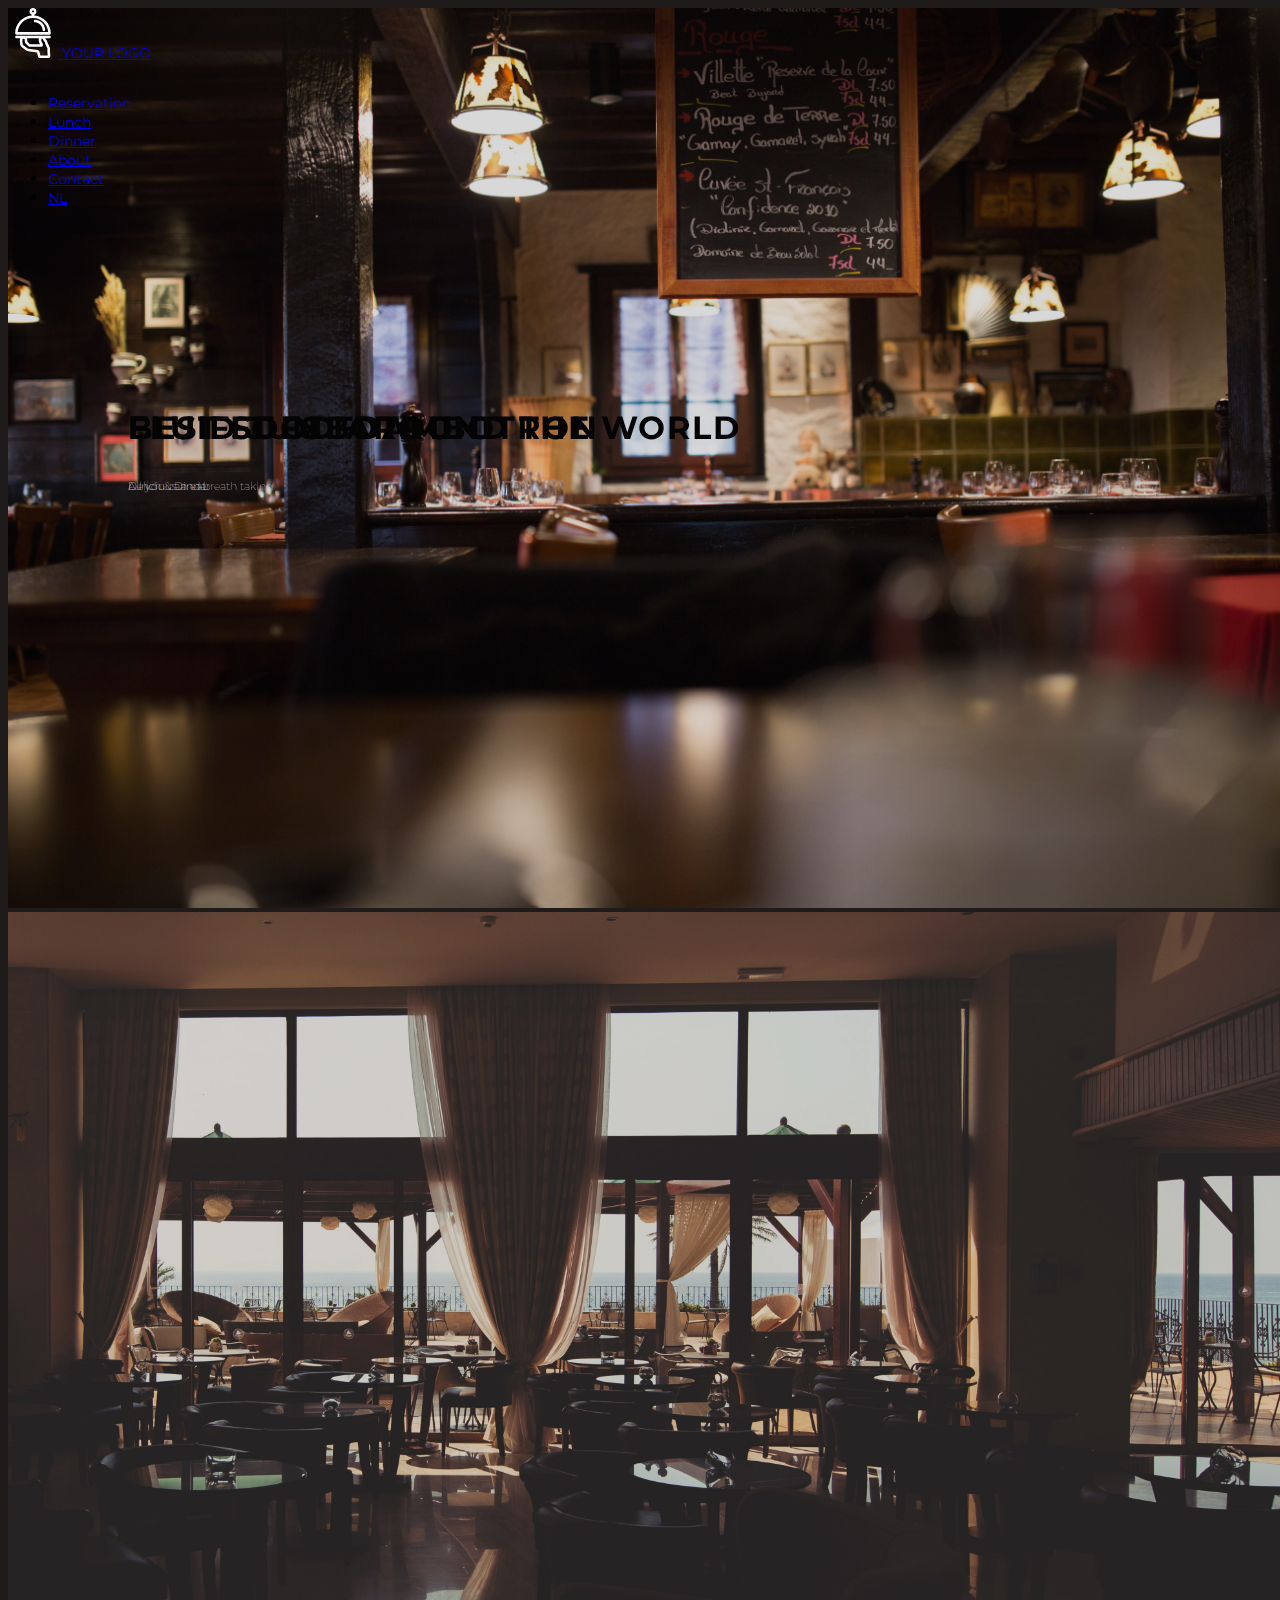
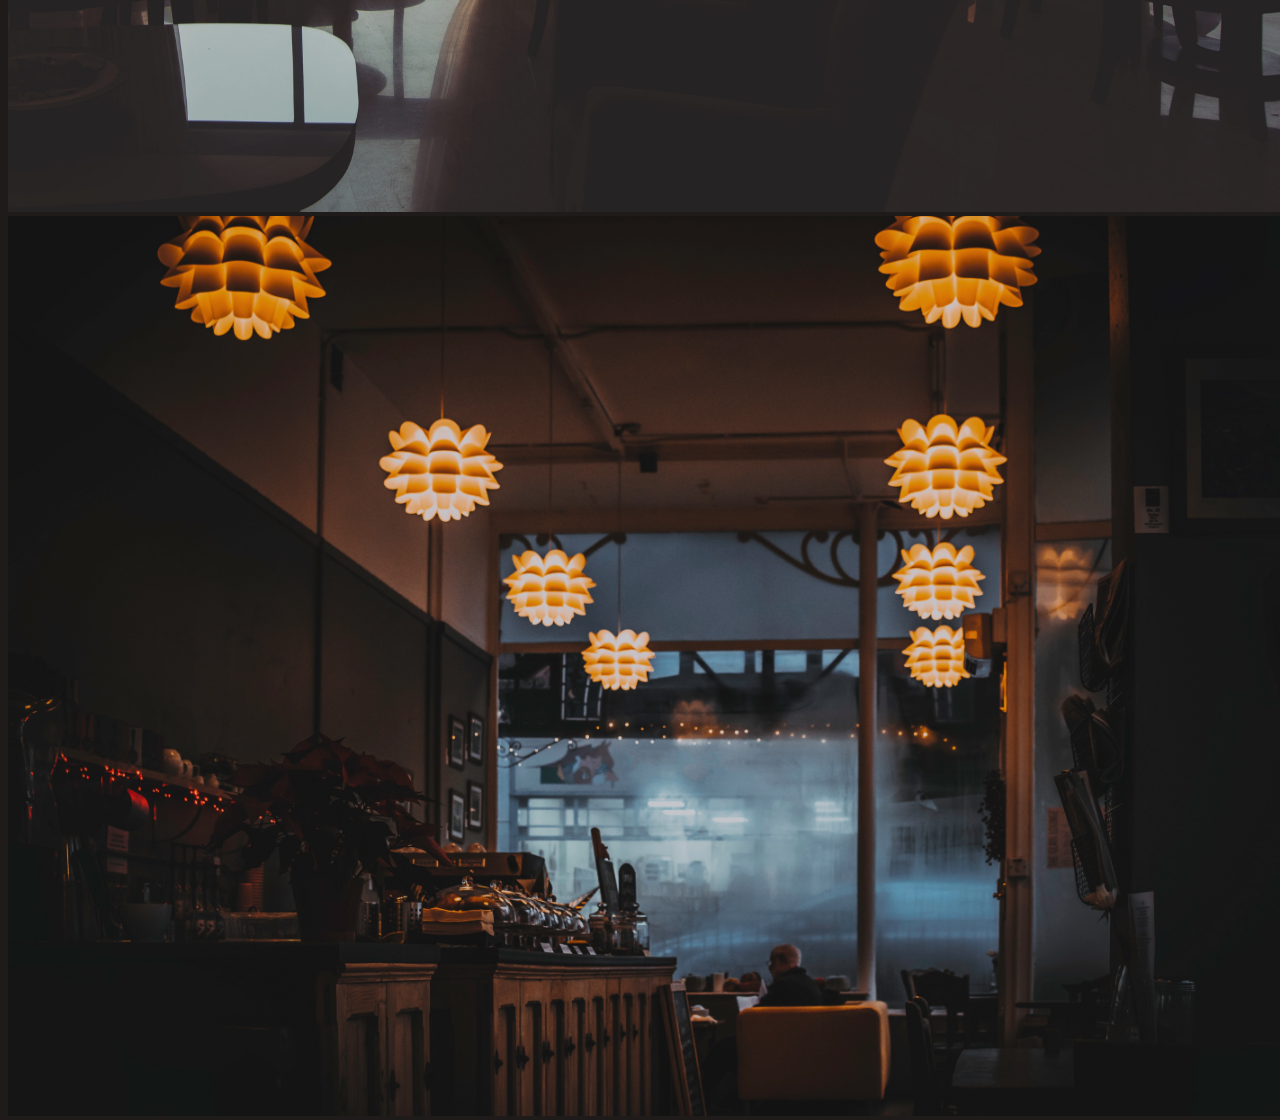
==== commit 77a93b6d: "Merge branch 'master' of https://github.com/ILLUSIONack/RestaurantV" ====
--- a/index.html
+++ b/index.html
@@ -36,7 +36,19 @@
   </div>
 </div>
 <nav class="navbar navbar-expand-lg navbar-dark">
-    <a class="navbar-brand" href="index.html"><img class="pt-3 pl-4" id="logo" src="img/LogoGO.png"></a>
+        <a class="navbar-brand pl-1" id="logo" class="logo" href="index.html"><svg xmlns="http://www.w3.org/2000/svg" xmlns:xlink="http://www.w3.org/1999/xlink"
+            version="1.1" id="demologo" x="0px" y="0px" width="303.805px" height="303.805px" viewBox="0 0 303.805 303.805"
+            style="enable-background:new 0 0 303.805 303.805;" xml:space="preserve">
+            <g>
+              <g>
+                <path d="M260.253,152.761c-0.68-56.49-44.817-102.619-100.452-106.684l0.102-5.085c7.759-3.184,13.254-10.801,13.254-19.692    C173.156,9.551,163.6,0,151.854,0c-11.745,0-21.297,9.551-21.297,21.299c0,9.08,5.73,16.785,13.744,19.847l-0.099,4.921    C87.996,50.018,43.444,96.895,43.444,154.086c0,4.306,3.489,7.8,7.8,7.8h201.209c0.041,0,0.071,0,0.107,0    c4.311,0,7.8-3.494,7.8-7.8C260.365,153.634,260.324,153.192,260.253,152.761z M151.849,15.599c3.141,0,5.7,2.554,5.7,5.7    s-2.56,5.7-5.7,5.7s-5.697-2.554-5.697-5.7S148.708,15.599,151.849,15.599z M59.371,146.289    c3.971-47.542,43.932-85.013,92.482-85.013c48.551,0,88.504,37.471,92.485,85.013H59.371z"></path>
+                <path d="M164.33,71.472c-4.311,0-7.802,3.494-7.802,7.8s3.492,7.8,7.802,7.8c22.612,0,45.661,23.046,45.661,45.656    c0,4.304,3.483,7.8,7.8,7.8c4.307,0,7.8-3.496,7.8-7.8C225.591,101.242,195.818,71.472,164.33,71.472z"></path>
+                <path d="M260.264,175.723c0-4.301-3.494-7.8-7.8-7.8H51.244c-4.311,0-7.8,3.499-7.8,7.8c0,4.307,3.489,7.8,7.8,7.8h22.676    c-1.206,2.367-1.894,4.972-1.894,7.714v11.648c0,2.687,0.312,6.714,0.724,9.39l2.008,12.934c0.666,4.275,3.648,9.1,7.247,11.735    l28.741,21.068c3.031,2.229,7.774,4.001,11.651,4.377l53.934,8.521l6.129,23.096c1.478,5.585,7.109,9.8,13.096,9.8h48.916    c6.581,0,12.106-4.977,12.584-11.323c0.03-0.387,0.03-0.772,0-1.168l-2.397-32.145l0.66-8.754c0.27-3.585-0.594-8.404-2.092-11.71    l-10.191-22.449c-0.563-1.244-1.143-2.504-1.813-3.651c-0.233-1-0.548-2.052-0.883-3.153l-2.347-7.749    c-1.3-4.337-5.027-8.374-6.561-9.907c-2.066-2.057-3.793-5.189-5.459-8.206c-0.01-0.021-0.021-0.046-0.035-0.066h26.517    C256.77,183.522,260.264,180.029,260.264,175.723z M227.906,220.785c0.265,0.513,0.584,1.193,0.925,1.925l10.187,22.444    c0.416,0.914,0.812,3.133,0.746,4.093l-0.706,9.344c-0.03,0.386-0.03,0.771,0,1.162l2.123,28.452h-44.123l-5.991-22.597    c-1.407-5.302-6.455-9.476-12.102-10.085l-54.39-8.577c-0.206-0.035-0.414-0.056-0.622-0.076    c-1.086-0.086-3.255-0.914-3.973-1.432L91.256,224.38c-0.371-0.299-0.978-1.238-1.082-1.568l-2.003-12.919    c-0.29-1.858-0.541-5.134-0.541-6.997v-11.654c0-1.498,2.798-3.772,7.01-3.772s7.005,2.274,7.005,3.772v11.654    c0,4.326,2.204,9.536,5.37,12.675l15.163,15.03c3.141,3.113,8.503,5.286,13.038,5.286h65.646c3.636,0,6.957-1.538,9.109-4.22    c2.077-2.59,2.854-5.972,2.123-9.293l-1.006-4.601c-0.903-4.093-3.768-8.419-4.966-10.095c-3.677-5.154-4.164-13.02-4.026-16.026    c0-3.59,2.696-6.154,6.575-6.337c0.98,0.96,2.564,3.834,3.646,5.799c2.092,3.799,4.469,8.104,8.104,11.73    c1.386,1.381,2.463,2.925,2.65,3.366l2.336,7.755c0.213,0.69,0.396,1.319,0.528,1.827    C225.957,217.697,226.708,219.444,227.906,220.785z M193.417,216.738c0.935,1.31,1.676,2.655,2.092,3.549h-60.272    c-0.531-0.025-1.732-0.492-2.08-0.767l-15.138-14.995c-0.297-0.341-0.734-1.315-0.779-1.63v-11.649    c0-2.747-0.688-5.347-1.894-7.713h72.679c-0.955,2.401-1.528,4.971-1.523,7.692C186.409,192.709,185.887,206.176,193.417,216.738z    "></path>
+              </g>
+            </g>
+          </svg>
+          YOUR LOGO
+        </a>
     <div id="nav-icon3" onclick="toggleNav()">
       <span></span>
       <span></span>
@@ -71,28 +83,28 @@
       <div class="carousel-item active">
         <img class="transitionEffect" src="img/after-business-hours-architecture-bar-34650.jpg" alt="Los Angeles" width="1100" height="500">
         <div class="carousel-caption d-md-block">
-          <h1 class="display-4">Fluid jumbotron</h1>
-          <p class="lead">This is a modified jumbotron that occupies the entire horizontal space of its parent.</p>
+          <h1 class="display-4 regular-fade">Fluid jumbotron</h1>
+          <p class="lead pl-2">Lunch & Dinner</p>
         </div>
       </div>
       <div class="carousel-item">
         <img src="img/architecture-chairs-curtains-279835.jpg" alt="Chicago" width="1100" height="500">
         <div class="carousel-caption d-md-block">
-          <h1 class="display-4">fok u mofker</h1>
-        <p class="lead">This t occupies the entire horizontal space of its parent.</p>
+          <h1 class="display-4">Best food around the world</h1>
+        <p class="lead pl-2">Delicious and breath taking</p>
         </div>
       </div>
       <div class="carousel-item">
         <img src="img/blur-close-up-cutlery-370984.jpg" alt="New York" width="1100" height="500">
         <div class="carousel-caption d-md-block">
           <h1 class="display-4">Fluifsdfs fdambotron</h1>
-        <p class="lead">This is a modififdaf fdafa dfaf fdaat occupies the entire horizontal space of its parent.</p>
+        <p class="lead pl-2">All you can eat.</p>
         </div>
       </div>
     </div>
   </div>
   <div class="socialmedia">
-    <a href="#"><i class="fab fa-facebook-f px-2"></i></a>
+    <a href="#"><i class="fab fa-facebook-f pr-2"></i></a>
     <a href="#"><i class="fab fa-instagram px-2"></i></a>
     <a href="#"><i class="fab fa-youtube-square px-2"></i></a>
   </div>
--- a/css/style.css
+++ b/css/style.css
@@ -35,8 +35,26 @@
 	font-size: 19px;
 }
 
+#demologo {
+	fill: white;
+	height: 50px;
+	width: 50px;
+}
+
+.fixed {
+	position: fixed !important;
+}
+
+.fixed--logo {
+	top: 8px;
+}
+
+.fixed--button {
+	top: 24px;
+	right: 17px;
+}
+
 .food-header {
-	background-image: url('https://images.pexels.com/photos/842545/pexels-photo-842545.jpeg');
 	height: 100%;
 	background-size: cover;
 	background-attachment: fixed;
@@ -184,7 +202,7 @@
 	z-index: 22;
 	position: absolute;
 	bottom: 8%;
-	padding-left:40px;
+	padding-left:30px;
 }
 
 .fab{
@@ -209,14 +227,13 @@
 }
 
 .info-image {
-	background-image: url('../img/after-business-hours-architecture-bar-34650.jpg');
 	background-size: cover;
 	background-position: center center;
 	height:100%;
 }
 
 .info-outer {
-	background: linear-gradient(to top,#191c1e, #0f1113,#191c1e);
+	background: linear-gradient(to bottom,#191c1e, #0f1113);
 	display: flex;
 	align-items: center;
 }
@@ -279,13 +296,14 @@
 	margin: -1.5rem -9.5rem -5rem auto;
 }
 .mobilenav {
+	overflow: hidden;
 	top: 100%;
 	-webkit-transition: all 600ms cubic-bezier(0.645, 0.045, 0.355, 1);
 	transition: all 600ms cubic-bezier(0.645, 0.045, 0.355, 1);
 	width: 100vw;
 	height: 100vh;
 	opacity: 0;
-	position: relative;
+	position: fixed;
 	background-color: #1f1b1b;
 	z-index: 110;
 	justify-content: center;
@@ -294,7 +312,7 @@
 
 .mobilenav-wrapper {
 	position: absolute;
-	height: 100%;
+	height: 100vh;
 	overflow: hidden;
 }
 
@@ -410,6 +428,32 @@
 	display: none;
 }
 
+@media(max-width:768px){
+	.display-4{
+		font-size: 1.5rem;
+	}
+	.Lead{
+		font-weight: 500;
+	}
+}
+@media (max-width:1024px){
+	.display-4{
+		font-size: 2.5rem;
+	}
+}
+@media(max-width:425px){
+	.lead {
+		line-height: 1.1;
+		font-size: 0.8rem !important;
+	}
+	.display-4 {
+		font-size: 1.4rem;
+		font-weight: 500;
+		line-height: 1.0;
+		font-weight: 400;
+	}
+}
+
 @media(max-width:767px){
 	#logo{
 		height:45.6px;
@@ -443,4 +487,4 @@
 	h3 {
 		font-size: 24px;
 	}
-}+}
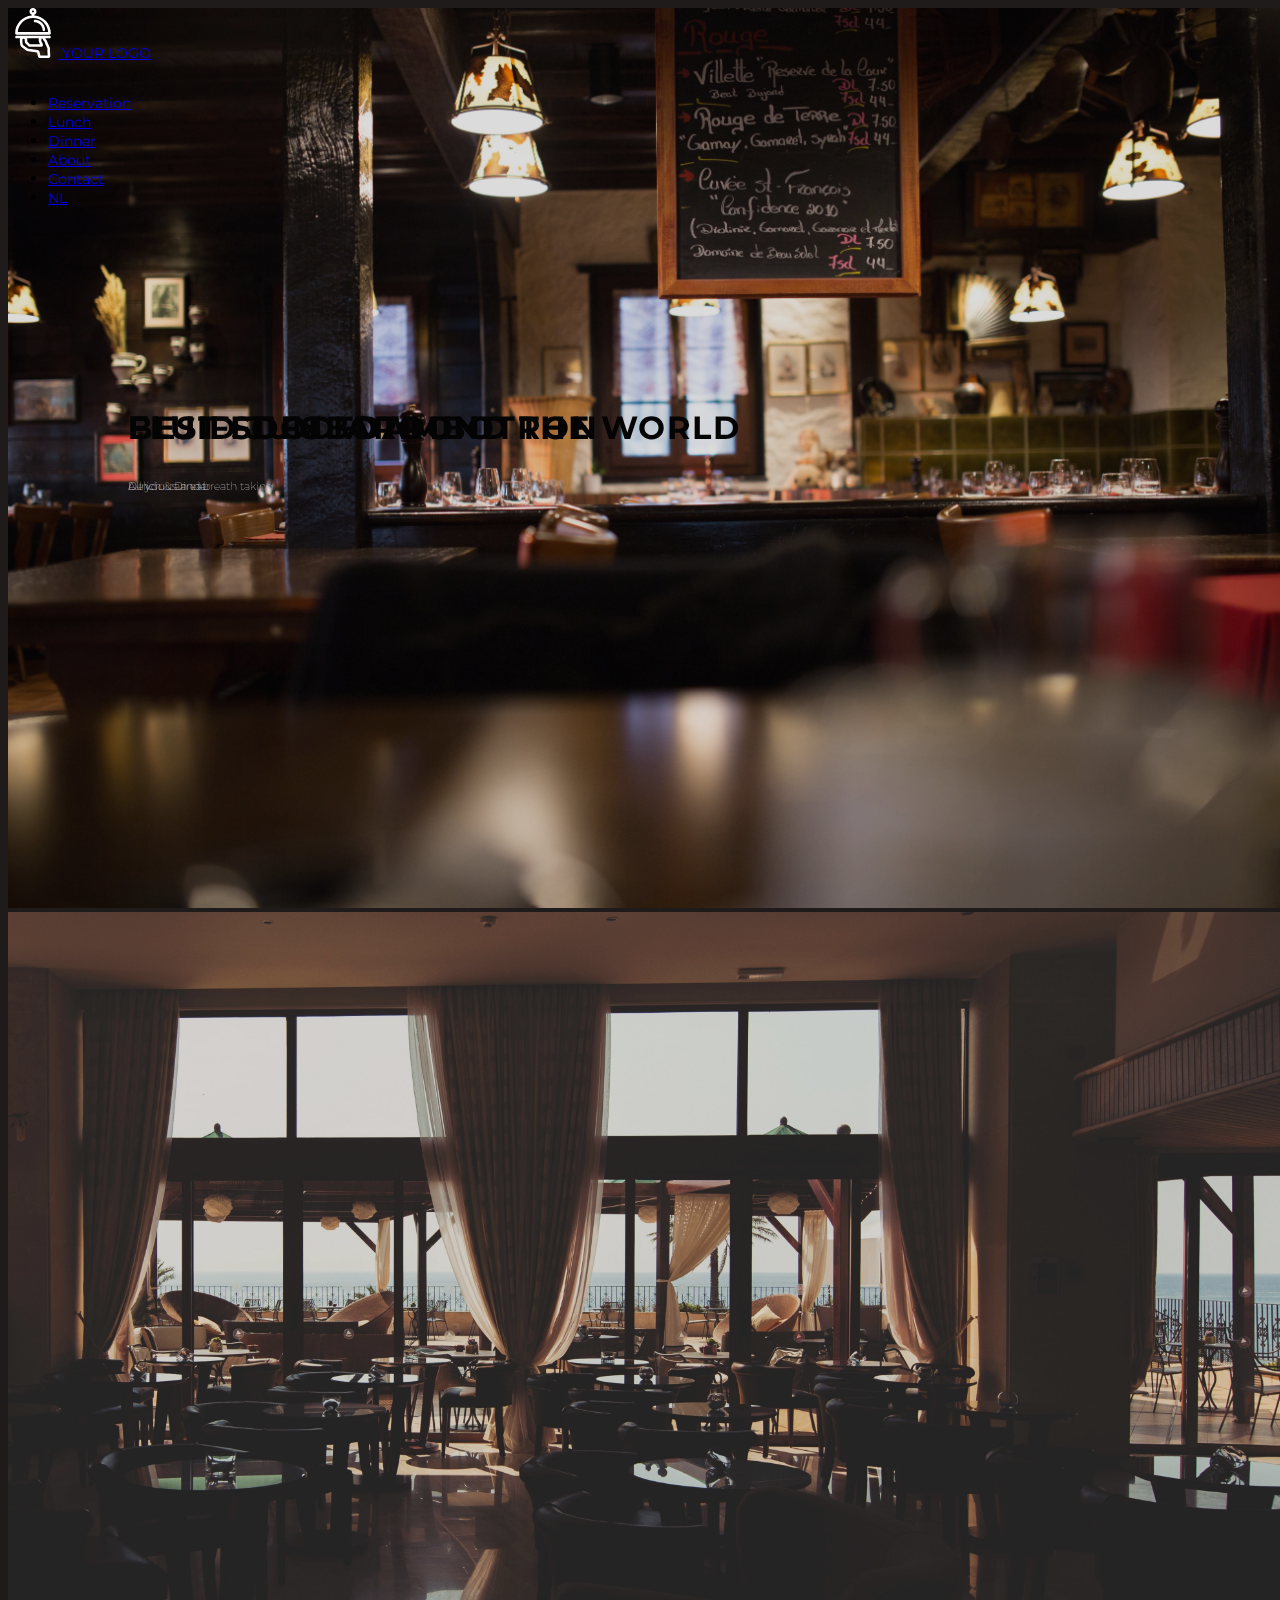
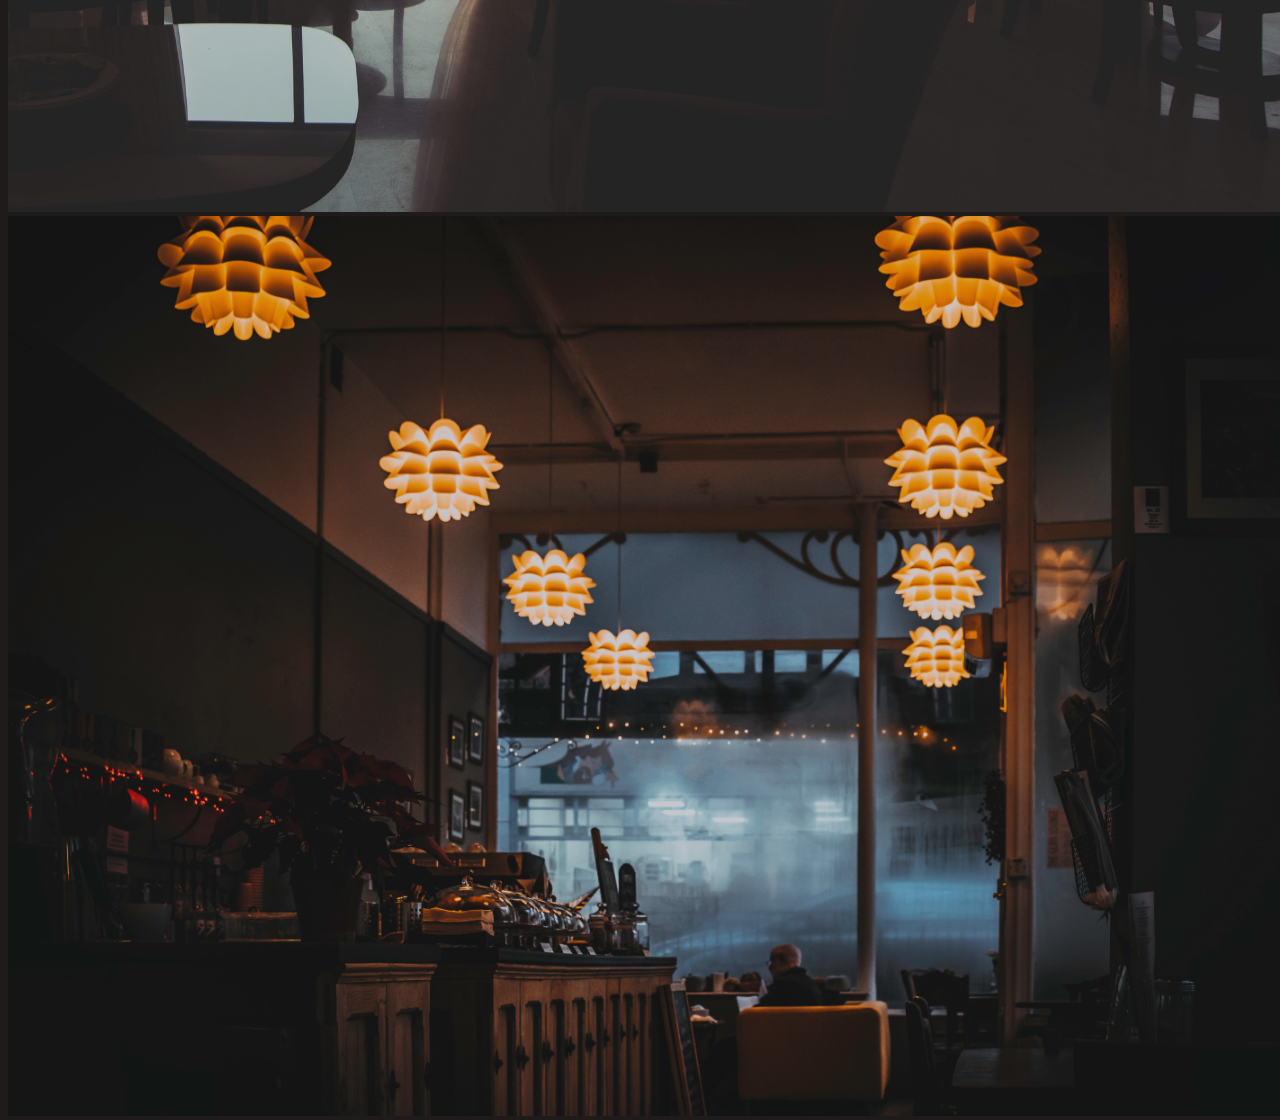
==== commit 3e1f24b1: "edit" ====
--- a/index.html
+++ b/index.html
@@ -36,7 +36,7 @@
   </div>
 </div>
 <nav class="navbar navbar-expand-lg navbar-dark">
-        <a class="navbar-brand pl-1" id="logo" class="logo" href="index.html"><svg xmlns="http://www.w3.org/2000/svg" xmlns:xlink="http://www.w3.org/1999/xlink"
+        <a class="navbar-brand pl-1 pt-3" id="logo" class="logo" href="index.html"><svg xmlns="http://www.w3.org/2000/svg" xmlns:xlink="http://www.w3.org/1999/xlink"
             version="1.1" id="demologo" x="0px" y="0px" width="303.805px" height="303.805px" viewBox="0 0 303.805 303.805"
             style="enable-background:new 0 0 303.805 303.805;" xml:space="preserve">
             <g>
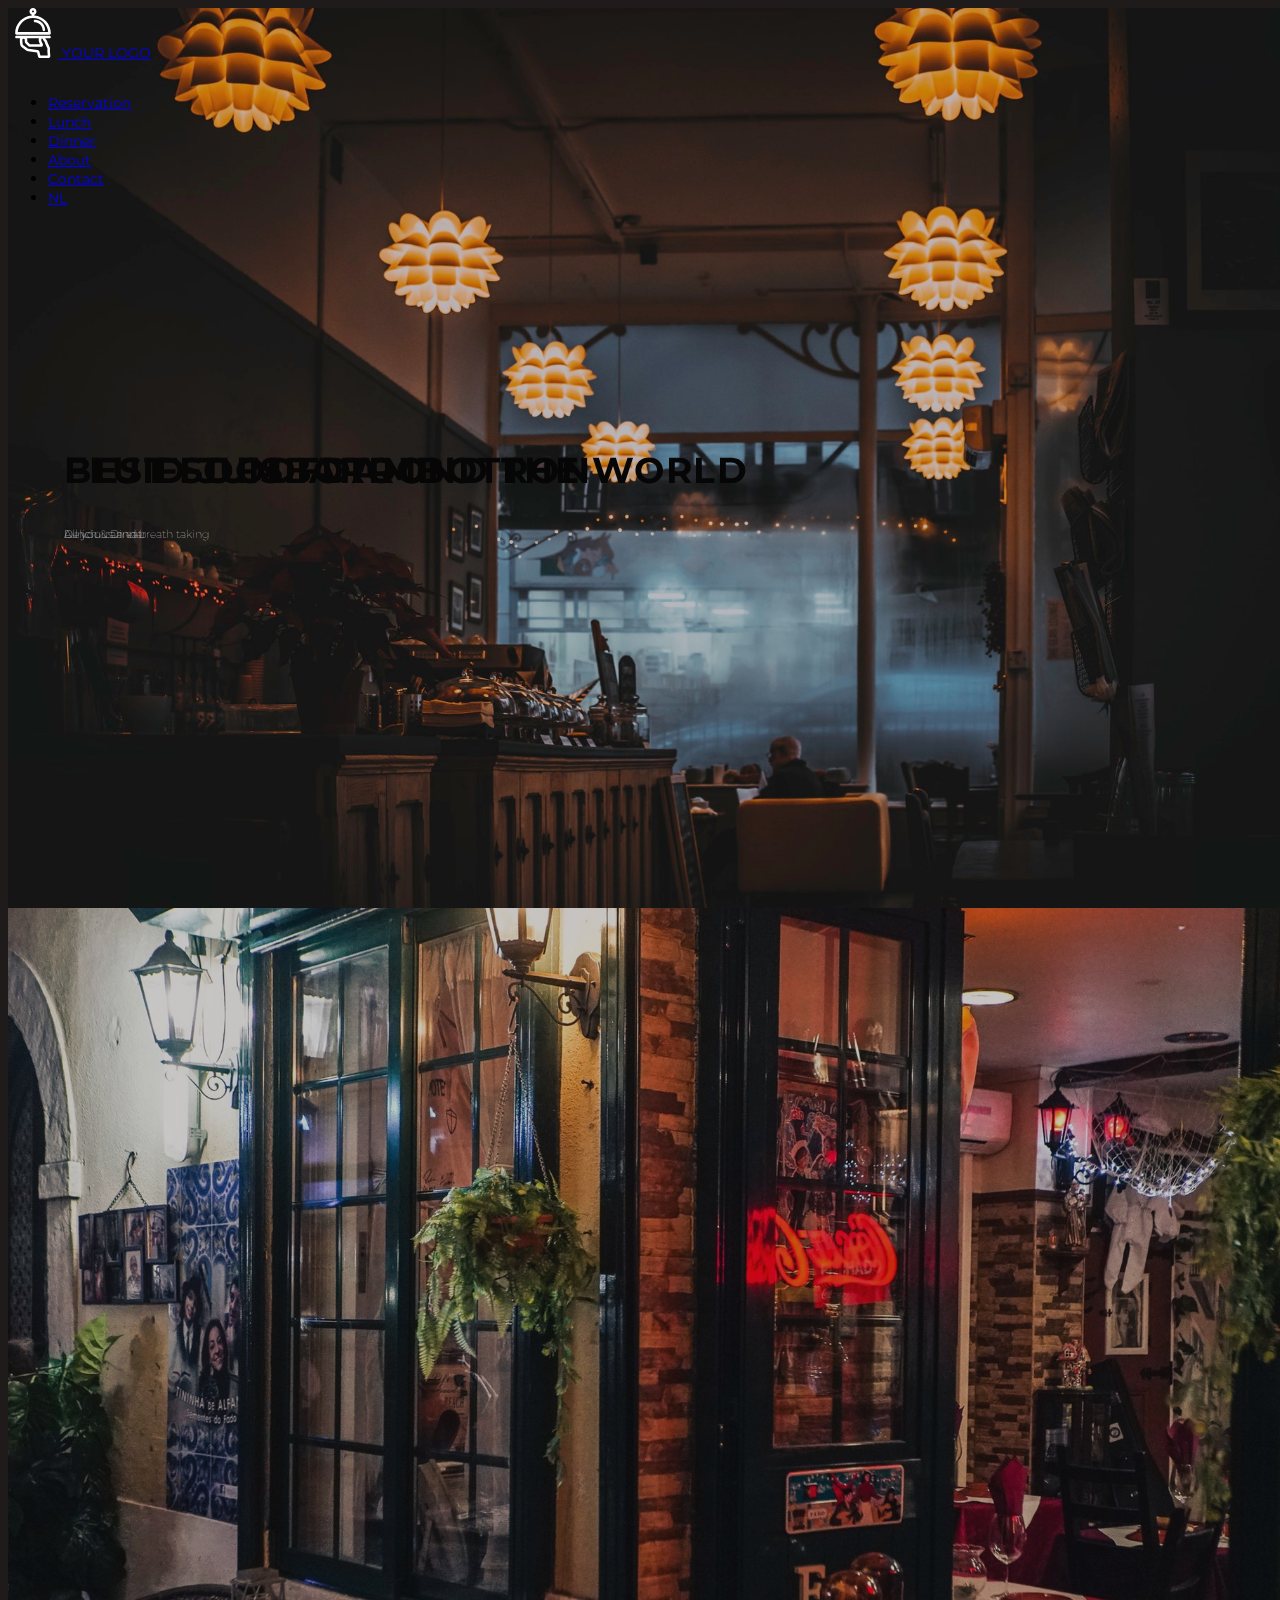
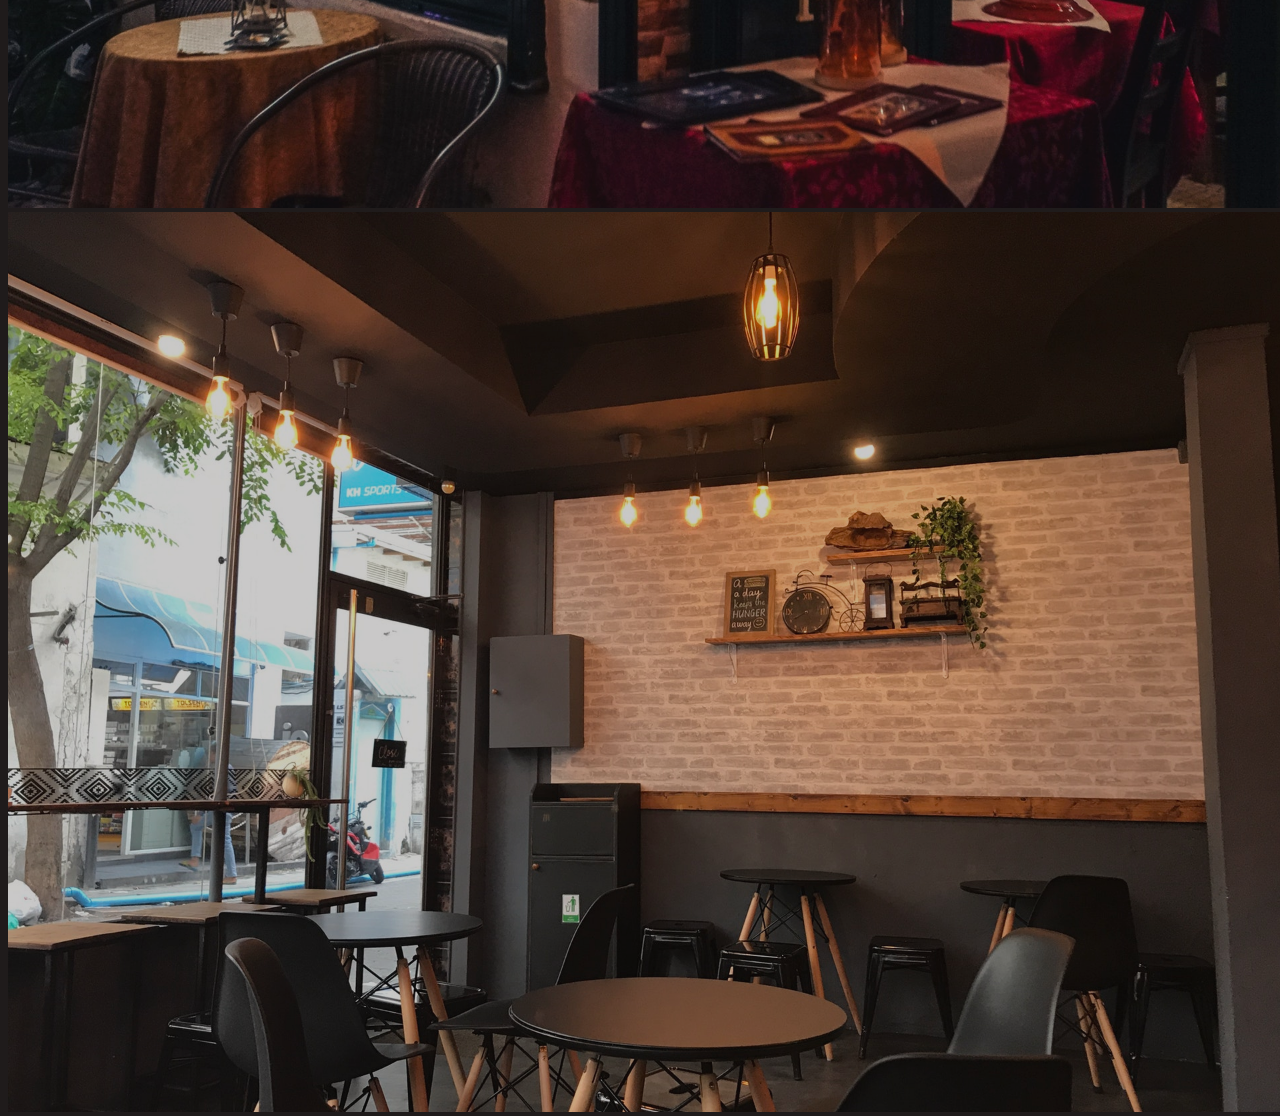
==== commit b1028879: "pics added" ====
--- a/index.html
+++ b/index.html
@@ -49,7 +49,7 @@
           </svg>
           YOUR LOGO
         </a>
-    <div id="nav-icon3" onclick="toggleNav()">
+    <div id="nav-icon3" onclick="toggleNav()" class="mt-4">
       <span></span>
       <span></span>
       <span></span>
@@ -81,21 +81,21 @@
   <div id="carousel-fade" class="carousel slide carousel-fade hidden" data-ride="carousel">
     <div class="carousel-inner">
       <div class="carousel-item active">
-        <img class="transitionEffect" src="img/after-business-hours-architecture-bar-34650.jpg" alt="Los Angeles" width="1100" height="500">
+        <img class="transitionEffect" src="img/blur-close-up-cutlery-370984.jpeg" alt="Los Angeles" width="1100" height="500">
         <div class="carousel-caption d-md-block">
           <h1 class="display-4 regular-fade">Fluid jumbotron</h1>
           <p class="lead pl-2">Lunch & Dinner</p>
         </div>
       </div>
       <div class="carousel-item">
-        <img src="img/architecture-chairs-curtains-279835.jpg" alt="Chicago" width="1100" height="500">
+        <img src="img/pexels-photo-1546040.jpeg" alt="Chicago" width="1100" height="500">
         <div class="carousel-caption d-md-block">
           <h1 class="display-4">Best food around the world</h1>
         <p class="lead pl-2">Delicious and breath taking</p>
         </div>
       </div>
       <div class="carousel-item">
-        <img src="img/blur-close-up-cutlery-370984.jpg" alt="New York" width="1100" height="500">
+        <img src="img/pexels-photo-1449773.jpeg" alt="New York" width="1100" height="500">
         <div class="carousel-caption d-md-block">
           <h1 class="display-4">Fluifsdfs fdambotron</h1>
         <p class="lead pl-2">All you can eat.</p>
@@ -104,9 +104,9 @@
     </div>
   </div>
   <div class="socialmedia">
-    <a href="#"><i class="fab fa-facebook-f pr-2"></i></a>
-    <a href="#"><i class="fab fa-instagram px-2"></i></a>
-    <a href="#"><i class="fab fa-youtube-square px-2"></i></a>
+    <a class="hvr-float" href="#"><i class="fab fa-facebook-f pr-2"></i></a>
+    <a class="hvr-float" href="#"><i class="fab fa-instagram px-2"></i></a>
+    <a class="hvr-float" href="#"><i class="fab fa-youtube-square px-2"></i></a>
   </div>
   <script src="https://ajax.googleapis.com/ajax/libs/jquery/3.3.1/jquery.min.js"></script>
   <script src="js/main.js"></script>
--- a/css/style.css
+++ b/css/style.css
@@ -46,11 +46,11 @@
 }
 
 .fixed--logo {
-	top: 8px;
+	top: 12px;
 }
 
 .fixed--button {
-	top: 24px;
+	top: 9px;
 	right: 17px;
 }
 
@@ -72,6 +72,11 @@
 
 }
 
+.carousel-inner, .carousel-item.active, .carousel {
+	width: 100%;
+	height: 100%;
+}
+
 .carousel-inner img {
 	width: 100vw;
 	height: 100vh;
@@ -84,6 +89,16 @@
 	object-fit: cover;
 	overflow: hidden;
 }
+/* 
+.carousel.carousel-fade .carousel-item {
+    display: block;
+    opacity: 0;
+    transition: opacity ease-out .1s;
+}
+
+.carousel.carousel-fade .carousel-item.active {
+    opacity: 1 !important;
+} */
 
 .navbar {
 	position: absolute;
@@ -201,17 +216,13 @@
 .socialmedia {
 	z-index: 22;
 	position: absolute;
-	bottom: 8%;
+	bottom: 5%;
 	padding-left:30px;
 }
 
 .fab{
 	size: 50px;
 	color:white;
-}
-
-.fab:hover{
-	color:lightblue;
 }
 
 .full-height {
@@ -236,6 +247,7 @@
 	background: linear-gradient(to bottom,#191c1e, #0f1113);
 	display: flex;
 	align-items: center;
+	height: 100%;
 }
 
 .info-inner h2 {
@@ -253,6 +265,12 @@
 .info-inner {
 	color: white;
 	padding: 70px;
+}
+
+.info-inner-first-page-about {
+	color: white;
+	padding: 70px;
+	padding-top: 50%;
 }
 
 .fade-content, .regular-fade {
@@ -269,18 +287,10 @@
 	width:120px;
 }
 
-.jumbotron-position{
-	position: absolute;
-	top: 40%;
-	left:10%;
-	z-index: 100;
-	color:white;
-}
-
 .carousel-caption {
 	position: absolute;
-	top: 40%;
-	left:10%;
+	top: 44%;
+	left: 5%;
 	z-index: 10;
 	padding-top: 20px;
 	padding-bottom: 20px;
@@ -304,7 +314,7 @@
 	height: 100vh;
 	opacity: 0;
 	position: fixed;
-	background-color: #1f1b1b;
+	background: linear-gradient(to top,#191c1e, #0f1113,#191c1e);
 	z-index: 110;
 	justify-content: center;
 	text-align: left;
@@ -314,6 +324,7 @@
 	position: absolute;
 	height: 100vh;
 	overflow: hidden;
+	background: linear-gradient(to top,#191c1e, #0f1113,#191c1e);
 }
 
 .mobilenav--toggled {
@@ -428,6 +439,10 @@
 	display: none;
 }
 
+.display-4{
+	font-size: 36px;
+}
+
 @media(max-width:768px){
 	.display-4{
 		font-size: 1.5rem;
@@ -435,10 +450,15 @@
 	.Lead{
 		font-weight: 500;
 	}
+	.info-inner-first-page-about {
+		color: white;
+		padding: 70px;
+		padding-top: 70px;
+	}
 }
 @media (max-width:1024px){
 	.display-4{
-		font-size: 2.5rem;
+		font-size: 28px;
 	}
 }
 @media(max-width:425px){
@@ -459,7 +479,10 @@
 		height:45.6px;
 		width: 80.6px;
 	}
-	.info-image, .info-carousel {
+	.info-image, .info-carousel, .info-outer {
+		min-height: 50vh;
+	}
+	.carousel-inner--about img{
 		height: 50vh;
 	}
 	.info-carousel {
@@ -488,3 +511,25 @@
 		font-size: 24px;
 	}
 }
+
+.hvr-float {
+  display: inline-block;
+  vertical-align: middle;
+  -webkit-transform: perspective(1px) translateZ(0);
+  transform: perspective(1px) translateZ(0);
+  box-shadow: 0 0 1px rgba(0, 0, 0, 0);
+  -webkit-transition-duration: 0.3s;
+  transition-duration: 0.3s;
+  -webkit-transition-property: transform;
+  transition-property: transform;
+  -webkit-transition-timing-function: ease-out;
+  transition-timing-function: ease-out;
+}
+.hvr-float:hover > i, .hvr-float:focus > i, .hvr-float:active > i {
+  -webkit-transform: translateY(-8px);
+  transform: translateY(-8px);
+}
+
+i.fab {
+	transition: 0.2s;
+}